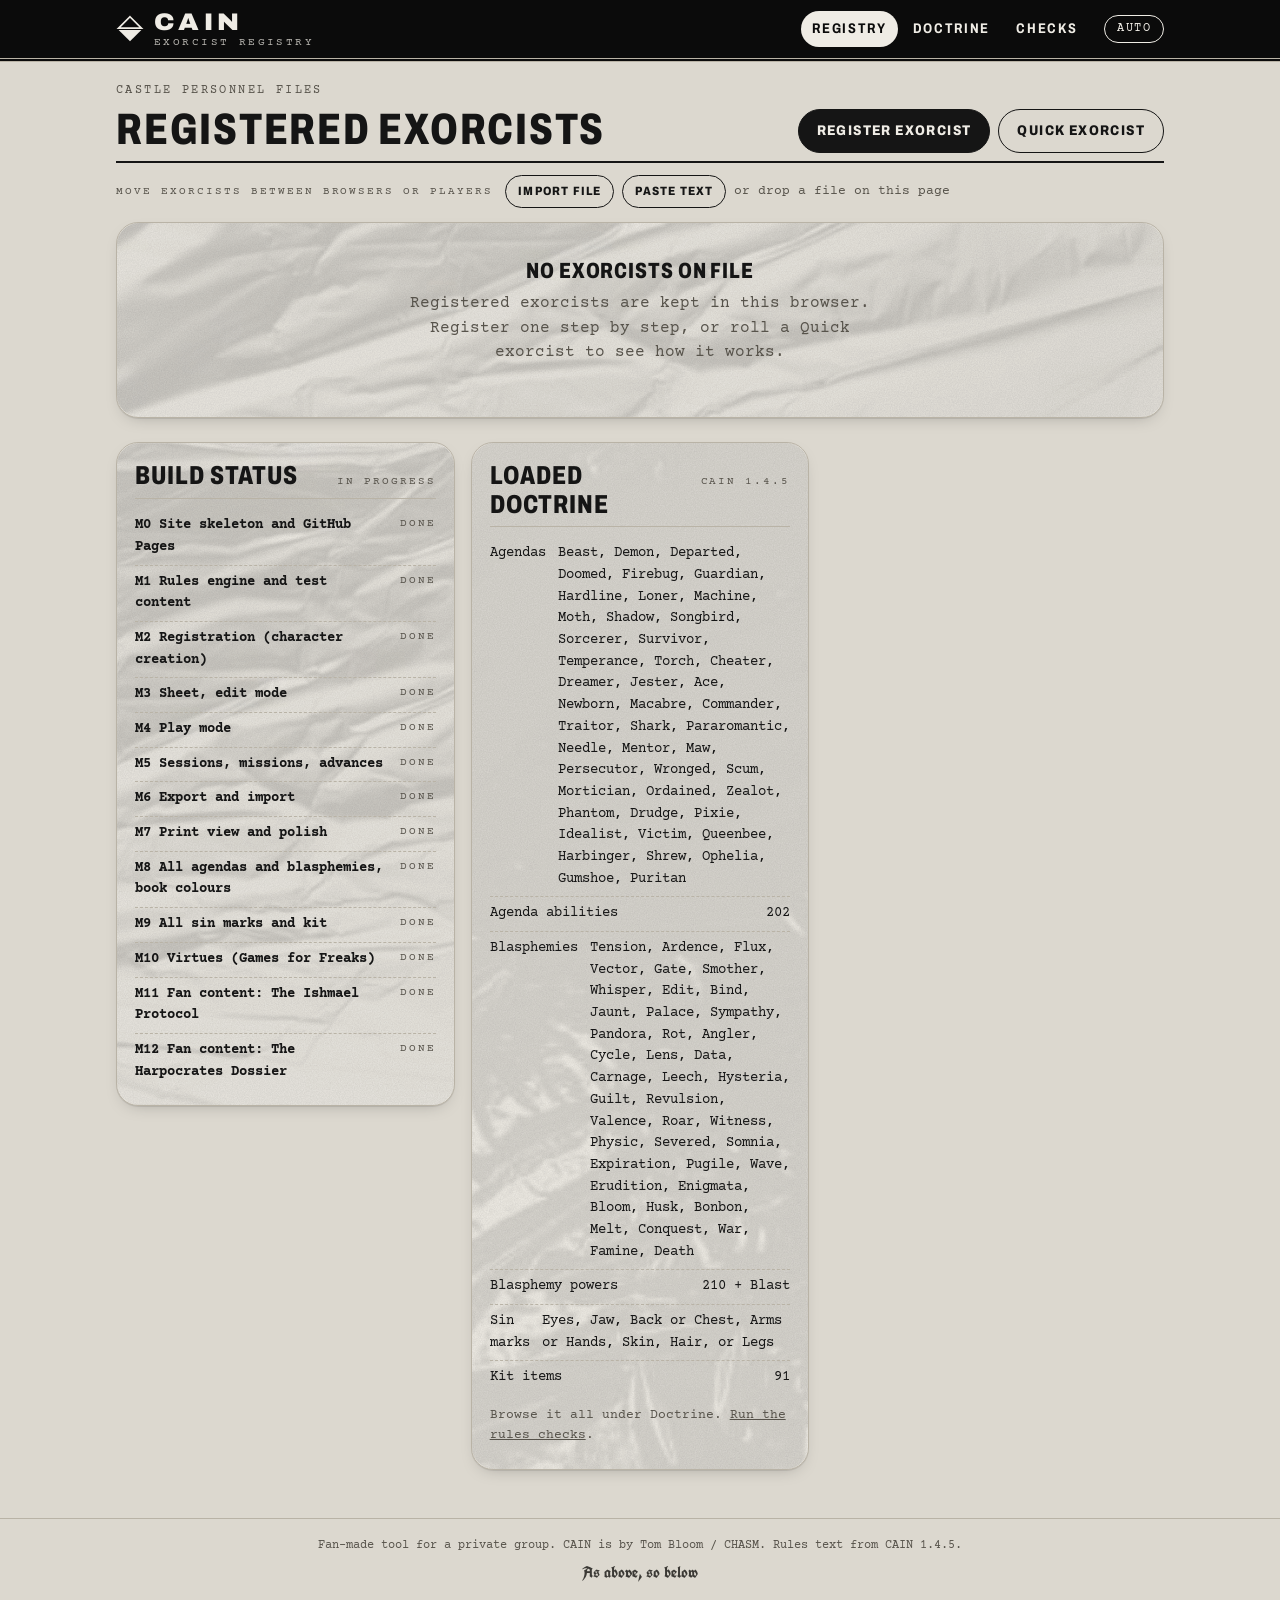
==== index.html @ 3bb1d7c5 "Fan content: The Harpocrates Dossier (SvelteSnorlax) Adds the Dossier's 21 agendas, 22 blasphemies (" ====
<!doctype html>
<html lang="en">
<head>
<meta charset="utf-8">
<meta name="viewport" content="width=device-width, initial-scale=1">
<meta name="robots" content="noindex, nofollow">
<meta name="description" content="Character builder and play sheet for the CAIN tabletop RPG.">
<title>CAIN Exorcist Registry</title>
<link rel="icon" href="data:image/svg+xml,%3Csvg xmlns='http://www.w3.org/2000/svg' viewBox='0 0 32 32'%3E%3Cpath d='M16 2 L29 15 H3 Z' fill='none' stroke='%23888' stroke-width='2'/%3E%3Cpath d='M3 17 H29 L16 30 Z' fill='%23888'/%3E%3C/svg%3E">
<link rel="preconnect" href="https://fonts.googleapis.com">
<link rel="preconnect" href="https://fonts.gstatic.com" crossorigin>
<link rel="stylesheet" href="https://fonts.googleapis.com/css2?family=Archivo:wdth,wght@62..125,400..900&family=Courier+Prime:ital,wght@0,400;0,700;1,400&family=UnifrakturCook:wght@700&family=Special+Elite&family=Grenze+Gotisch:wght@500..800&family=Permanent+Marker&display=swap">
<link rel="stylesheet" href="css/main.css">
</head>
<body>
<header class="masthead">
	<div class="masthead-inner">
		<a class="brand" href="#/">
			<svg class="brand-mark" viewBox="0 0 32 32" aria-hidden="true">
				<path d="M16 2 L29 15 H3 Z" fill="none" stroke="currentColor" stroke-width="2"/>
				<path d="M3 17 H29 L16 30 Z" fill="currentColor"/>
			</svg>
			<span class="brand-text">
				<span class="brand-name">CAIN</span>
				<span class="brand-sub">Exorcist Registry</span>
			</span>
		</a>
		<nav class="nav" aria-label="Main">
			<a href="#/" data-route="registry">Registry</a>
			<a href="#/doctrine" data-route="doctrine">Doctrine</a>
			<a href="tests/rules-test.html">Checks</a>
		</nav>
		<button class="theme-toggle" type="button" id="theme-toggle" aria-label="Switch theme">
			<span id="theme-label">Auto</span>
		</button>
	</div>
</header>

<main id="app" class="page" tabindex="-1"></main>

<footer class="footer">
	<p>Fan-made tool for a private group. CAIN is by Tom Bloom / CHASM. Rules text from CAIN 1.4.5.</p>
	<p class="motto">As above, so below</p>
</footer>

<script src="data/core.js"></script>
<script src="data/sources.js"></script>
<script src="data/agendas.js"></script>
<script src="data/blasphemies.js"></script>
<script src="data/sinmarks.js"></script>
<script src="data/kit.js"></script>
<script src="data/virtues.js"></script>
<script src="data/ishmael.js"></script>
<script src="data/harpocrates.js"></script>
<script src="data/prompts.js"></script>
<script src="js/rules.js"></script>
<script src="js/hunt.js"></script>
<script src="js/ui.js"></script>
<script src="js/art.js"></script>
<script src="js/store.js"></script>
<script src="js/transfer.js"></script>
<script src="js/sheet.js"></script>
<script src="js/custom.js"></script>
<script src="js/actions.js"></script>
<script src="js/registration.js"></script>
<script src="js/app.js"></script>
</body>
</html>
---- css/main.css ----
/* Colour tokens. Light is CAIN paperwork: off-white stock, black ink, a red stamp. */
:root {
	--bg: #dcd8cf;
	--paper: #efece5;
	--paper-2: #e5e1d8;
	--ink: #151515;
	--ink-soft: #3b3935;
	--muted: #57534b;
	--line: #b9b3a6;
	--line-strong: #151515;
	--stamp: #a3161b;
	--stamp-ink: #ffffff;
	--accent: #7a2d8c;
	--token-bg: rgba(122, 45, 140, 0.12);
	--token-ink: #5c1f6b;
	--bold-item: #151515;
	--shadow: 0 1px 0 rgba(0, 0, 0, 0.08), 0 6px 18px -10px rgba(0, 0, 0, 0.35);
	--radius: 22px;
	--radius-sm: 10px;
	--font-type: "Courier Prime", "Courier New", monospace;
	--font-head: "Archivo", "Arial Narrow", system-ui, sans-serif;
	--font-goth: "UnifrakturCook", "Old English Text MT", serif;
	color-scheme: light;
}

@media (prefers-color-scheme: dark) {
	:root:not([data-theme="light"]) {
		--bg: #0b0b0b;
		--paper: #161616;
		--paper-2: #1f1f1f;
		--ink: #e9e5db;
		--ink-soft: #c9c4b8;
		--muted: #8f8a80;
		--line: #333130;
		--line-strong: #e9e5db;
		--stamp: #f0464b;
		--stamp-ink: #0b0b0b;
		--accent: #d27be6;
		--token-bg: rgba(210, 123, 230, 0.14);
		--token-ink: #e7aef3;
		--bold-item: #ffffff;
		--shadow: 0 1px 0 rgba(255, 255, 255, 0.03), 0 8px 24px -12px rgba(0, 0, 0, 0.9);
		color-scheme: dark;
	}
}

:root[data-theme="dark"] {
	--bg: #0b0b0b;
	--paper: #161616;
	--paper-2: #1f1f1f;
	--ink: #e9e5db;
	--ink-soft: #c9c4b8;
	--muted: #8f8a80;
	--line: #333130;
	--line-strong: #e9e5db;
	--stamp: #f0464b;
	--stamp-ink: #0b0b0b;
	--accent: #d27be6;
	--token-bg: rgba(210, 123, 230, 0.14);
	--token-ink: #e7aef3;
	--bold-item: #ffffff;
	--shadow: 0 1px 0 rgba(255, 255, 255, 0.03), 0 8px 24px -12px rgba(0, 0, 0, 0.9);
	color-scheme: dark;
}

/* Base */
*, *::before, *::after { box-sizing: border-box; }

html { -webkit-text-size-adjust: 100%; }

body {
	margin: 0;
	background: var(--bg);
	color: var(--ink);
	font: 16px/1.55 var(--font-type);
	min-height: 100vh;
	display: flex;
	flex-direction: column;
	overflow-x: hidden;
}

a { color: inherit; }

button { font: inherit; color: inherit; }

:focus-visible { outline: 2px solid var(--accent); outline-offset: 2px; }

h1, h2, h3, h4 {
	font-family: var(--font-head);
	font-stretch: 75%;
	font-weight: 800;
	letter-spacing: 0.04em;
	line-height: 1.1;
	text-transform: uppercase;
	margin: 0;
}

p { margin: 0 0 0.6em; }

.page {
	width: 100%;
	max-width: 1080px;
	margin: 0 auto;
	padding: 20px 16px 48px;
	flex: 1;
	outline: none;
}

/* Masthead */
/* The masthead stays black in both themes, like the CAIN ID card header. */
.masthead {
	--mast-bg: #0b0b0b;
	--mast-ink: #efece5;
	background: var(--mast-bg);
	color: var(--mast-ink);
	border-bottom: 4px double var(--line);
}

.masthead-inner {
	max-width: 1080px;
	margin: 0 auto;
	padding: 10px 16px;
	display: flex;
	align-items: center;
	gap: 16px;
	flex-wrap: wrap;
}

.brand {
	display: flex;
	align-items: center;
	gap: 10px;
	text-decoration: none;
	margin-right: auto;
}

.brand-mark { width: 28px; height: 28px; flex: none; }

.brand-text { display: flex; flex-direction: column; line-height: 1; }

.brand-name {
	font-family: var(--font-head);
	font-stretch: 112%;
	font-weight: 900;
	font-size: 24px;
	letter-spacing: 0.18em;
}

.brand-sub {
	font-size: 11px;
	letter-spacing: 0.22em;
	text-transform: uppercase;
	opacity: 0.75;
	margin-top: 3px;
}

.nav { display: flex; gap: 4px; flex-wrap: wrap; }

.nav a {
	text-decoration: none;
	font-family: var(--font-head);
	font-stretch: 80%;
	font-weight: 700;
	letter-spacing: 0.12em;
	text-transform: uppercase;
	font-size: 14px;
	padding: 6px 10px;
	border: 1px solid transparent;
	border-radius: 999px;
}

.nav a:hover { border-color: currentColor; }

.nav a[aria-current="page"] { background: var(--mast-ink); color: var(--mast-bg); }

.theme-toggle {
	background: none;
	border: 1px solid currentColor;
	border-radius: 999px;
	padding: 4px 12px;
	font-size: 12px;
	letter-spacing: 0.12em;
	text-transform: uppercase;
	cursor: pointer;
	color: var(--mast-ink);
}

/* Section headers */
.page-head {
	display: flex;
	align-items: flex-end;
	justify-content: space-between;
	gap: 12px;
	flex-wrap: wrap;
	border-bottom: 2px solid var(--line-strong);
	padding-bottom: 8px;
	margin-bottom: 18px;
}

.page-head h1 { font-size: clamp(28px, 6vw, 44px); }

.page-head .kicker {
	font-size: 12px;
	letter-spacing: 0.2em;
	text-transform: uppercase;
	color: var(--muted);
	margin-bottom: 4px;
}

/* Cards: rounded paper slips like the official sheet */
.card {
	background: var(--paper);
	border: 1px solid var(--line);
	border-radius: var(--radius);
	box-shadow: var(--shadow);
	padding: 18px 18px 16px;
	min-width: 0;
}

.card + .card { margin-top: 16px; }

.grid {
	display: grid;
	gap: 16px;
	grid-template-columns: repeat(auto-fill, minmax(min(100%, 320px), 1fr));
	align-items: start;
}

.grid .card + .card { margin-top: 0; }

.card-head {
	display: flex;
	align-items: baseline;
	justify-content: space-between;
	gap: 10px;
	border-bottom: 1px solid var(--line);
	padding-bottom: 8px;
	margin-bottom: 10px;
}

.card-head h2 { font-size: 26px; }

.card-head .label {
	font-size: 11px;
	letter-spacing: 0.18em;
	text-transform: uppercase;
	color: var(--muted);
	white-space: nowrap;
}

.goth {
	font-family: var(--font-goth);
	font-weight: 700;
	text-transform: none;
	letter-spacing: 0.02em;
}

.label {
	font-size: 11px;
	letter-spacing: 0.18em;
	text-transform: uppercase;
	color: var(--muted);
}

/* Agenda items */
.items { list-style: none; padding: 0; margin: 0 0 12px; }

.items li { padding-left: 18px; position: relative; }

.items li::before { content: "\25B6"; position: absolute; left: 0; font-size: 10px; top: 5px; }

.items li.bold { font-weight: 700; color: var(--bold-item); }

/* Ability / power entries */
.entries { list-style: none; padding: 0; margin: 0; }

.entry { padding: 10px 0; border-top: 1px dashed var(--line); }

.entry:first-child { border-top: 0; padding-top: 2px; }

.entry-name {
	font-family: var(--font-head);
	font-stretch: 85%;
	font-weight: 800;
	letter-spacing: 0.06em;
	text-transform: uppercase;
	font-size: 15px;
	margin-bottom: 3px;
	display: flex;
	flex-wrap: wrap;
	align-items: center;
	gap: 6px;
}

.entry-text { font-size: 14px; color: var(--ink-soft); }

.entry-text p { margin: 0 0 0.45em; }

.entry-text ul { margin: 0 0 0.45em; padding-left: 18px; }

.passive {
	background: var(--paper-2);
	border-radius: var(--radius-sm);
	padding: 10px 12px;
	margin-bottom: 12px;
}

/* Tags and chips */
.tags { display: flex; flex-wrap: wrap; gap: 4px; margin-bottom: 4px; }

.tag {
	font-size: 11px;
	letter-spacing: 0.08em;
	text-transform: uppercase;
	border: 1px solid var(--line);
	border-radius: 999px;
	padding: 1px 8px;
	color: var(--ink-soft);
	white-space: nowrap;
}

.tag.burst { border-color: var(--accent); color: var(--accent); }

.tag.stamp { background: var(--stamp); border-color: var(--stamp); color: var(--stamp-ink); }

.cat-token {
	background: var(--token-bg);
	color: var(--token-ink);
	border-radius: 4px;
	padding: 0 3px;
	font-weight: 700;
	cursor: help;
}

/* Tabs and CAT picker */
.toolbar {
	display: flex;
	flex-wrap: wrap;
	gap: 12px 20px;
	align-items: center;
	margin-bottom: 18px;
}

.tabs { display: flex; flex-wrap: wrap; gap: 6px; }

.tab, .chip {
	background: var(--paper);
	border: 1px solid var(--line);
	border-radius: 999px;
	padding: 6px 12px;
	cursor: pointer;
	font-family: var(--font-head);
	font-stretch: 85%;
	font-weight: 700;
	letter-spacing: 0.08em;
	text-transform: uppercase;
	font-size: 13px;
}

.tab[aria-selected="true"], .chip[aria-pressed="true"] {
	background: var(--ink);
	border-color: var(--ink);
	color: var(--paper);
}

.cat-picker { display: flex; align-items: center; gap: 6px; flex-wrap: wrap; }

.cat-picker .chip { min-width: 36px; padding: 6px 8px; }

/* Registry */
.empty {
	text-align: center;
	padding: 36px 18px;
}

.empty h2 { font-size: 22px; margin-bottom: 8px; }

.empty p { color: var(--muted); max-width: 46ch; margin: 0 auto 16px; }

.btn {
	display: inline-flex;
	align-items: center;
	gap: 8px;
	background: var(--ink);
	color: var(--paper);
	border: 1px solid var(--ink);
	border-radius: 999px;
	padding: 10px 18px;
	font-family: var(--font-head);
	font-stretch: 85%;
	font-weight: 800;
	letter-spacing: 0.1em;
	text-transform: uppercase;
	font-size: 14px;
	text-decoration: none;
	cursor: pointer;
}

.btn[disabled] { opacity: 0.45; cursor: not-allowed; }

.btn.ghost { background: transparent; color: var(--ink); }

.status-list { list-style: none; padding: 0; margin: 0; }

.status-list li {
	display: flex;
	justify-content: space-between;
	gap: 12px;
	padding: 6px 0;
	border-top: 1px dashed var(--line);
	font-size: 14px;
}

.status-list li:first-child { border-top: 0; }

.status-list .done { color: var(--ink); font-weight: 700; }

.status-list .todo { color: var(--muted); }

/* CAT table */
.table-wrap { overflow-x: auto; border-radius: var(--radius-sm); border: 1px solid var(--line); }

.cat-table { border-collapse: collapse; width: 100%; min-width: 720px; font-size: 13px; }

.cat-table th, .cat-table td {
	border: 1px solid var(--line);
	padding: 8px 6px;
	text-align: center;
	vertical-align: middle;
}

.cat-table thead th { font-family: var(--font-head); font-stretch: 80%; letter-spacing: 0.06em; text-transform: uppercase; }

.cat-table tbody th {
	background: var(--paper-2);
	font-family: var(--font-head);
	font-stretch: 80%;
	text-transform: uppercase;
	letter-spacing: 0.08em;
	text-align: left;
}

.cat-table .current { background: var(--token-bg); color: var(--token-ink); font-weight: 700; }

.cat-num { display: block; font-size: 20px; font-weight: 900; }

/* Glossary */
.glossary { margin: 0; }

.glossary dt {
	font-family: var(--font-head);
	font-stretch: 85%;
	font-weight: 800;
	text-transform: uppercase;
	letter-spacing: 0.06em;
	margin-top: 12px;
}

.glossary dd { margin: 2px 0 0; color: var(--ink-soft); font-size: 14px; }

.note { font-size: 13px; color: var(--muted); }

/* Shared controls */
.visually-hidden {
	position: absolute !important;
	width: 1px; height: 1px;
	overflow: hidden;
	clip: rect(0 0 0 0);
	white-space: nowrap;
}

.head-actions { display: flex; flex-wrap: wrap; gap: 8px; align-items: center; }

.btn.ghost:hover { background: var(--paper); }

.btn.danger.confirming, .btn.ghost.confirming { background: var(--stamp); border-color: var(--stamp); color: var(--stamp-ink); }

label.btn { user-select: none; }

.mini-btn {
	background: transparent;
	border: 1px solid var(--line);
	border-radius: 999px;
	padding: 2px 10px;
	font-family: var(--font-type);
	font-size: 12px;
	cursor: pointer;
	color: var(--ink-soft);
	text-decoration: none;
	white-space: nowrap;
}

.mini-btn:hover { border-color: var(--ink); color: var(--ink); }

.link-btn {
	background: none;
	border: 0;
	padding: 0;
	font: inherit;
	color: inherit;
	text-decoration: underline;
	cursor: pointer;
	text-align: left;
}

.chips { display: inline-flex; flex-wrap: wrap; gap: 6px; }

.lede { font-size: 15px; color: var(--ink-soft); max-width: 70ch; margin-bottom: 14px; }

.plain-list { margin: 0; padding-left: 18px; font-size: 14px; }

.plain-list li { margin: 2px 0; }

.card.warn { border-color: var(--stamp); border-width: 2px; margin-bottom: 16px; }

.card.warn .label { color: var(--stamp); margin-bottom: 4px; }

/* Glossary terms and popover */
.term {
	background: none;
	border: 0;
	padding: 0;
	font: inherit;
	color: inherit;
	text-decoration: underline dotted;
	text-underline-offset: 3px;
	cursor: help;
}

.popover {
	position: absolute;
	z-index: 50;
	background: var(--ink);
	color: var(--paper);
	border-radius: var(--radius-sm);
	padding: 10px 12px;
	font-size: 13px;
	line-height: 1.45;
	box-shadow: 0 10px 30px -10px rgba(0, 0, 0, 0.6);
}

.popover p { margin: 0; }

.popover-title {
	font-family: var(--font-head);
	font-stretch: 85%;
	font-weight: 800;
	letter-spacing: 0.08em;
	text-transform: uppercase;
	margin-bottom: 4px;
}

/* Forms */
.form-grid {
	display: grid;
	gap: 12px 14px;
	grid-template-columns: repeat(auto-fill, minmax(min(100%, 150px), 1fr));
}

.field { display: flex; flex-direction: column; gap: 4px; min-width: 0; }

.field.wide { grid-column: 1 / -1; }

.field-label {
	font-size: 11px;
	letter-spacing: 0.14em;
	text-transform: uppercase;
	color: var(--muted);
	display: flex;
	flex-wrap: wrap;
	align-items: center;
	gap: 8px;
}

.input {
	width: 100%;
	background: var(--paper-2);
	border: 0;
	border-bottom: 1.5px solid var(--ink-soft);
	border-radius: 6px 6px 0 0;
	padding: 7px 9px;
	font: 15px/1.45 var(--font-type);
	color: var(--ink);
	resize: vertical;
}

.input:focus { outline: none; border-bottom-color: var(--accent); background: var(--token-bg); }

.field-value { font-size: 15px; border-bottom: 1px solid var(--line); padding: 2px 0 4px; min-height: 1.6em; overflow-wrap: anywhere; white-space: pre-wrap; }

.field-value.empty { color: var(--muted); }

/* Registry roster */
.roster { list-style: none; margin: 0; padding: 0; display: grid; gap: 10px; }

.roster-card {
	display: grid;
	grid-template-columns: auto 1fr auto;
	align-items: center;
	gap: 14px;
	background: var(--paper);
	border: 1px solid var(--line);
	border-radius: var(--radius);
	box-shadow: var(--shadow);
	padding: 12px 18px;
	text-decoration: none;
}

.roster-card:hover { border-color: var(--ink); }

.roster-cat, .cat-badge {
	display: inline-flex;
	flex-direction: column;
	align-items: center;
	justify-content: center;
	width: 52px;
	height: 52px;
	border: 2px solid var(--ink);
	border-radius: 50%;
	font-family: var(--font-head);
	font-weight: 900;
	font-size: 22px;
	line-height: 1;
}

.roster-cat .label, .cat-badge .label { font-size: 9px; letter-spacing: 0.12em; }

.roster-body { display: flex; flex-direction: column; min-width: 0; }

.roster-name {
	font-family: var(--font-head);
	font-stretch: 80%;
	font-weight: 800;
	font-size: 22px;
	letter-spacing: 0.04em;
	text-transform: uppercase;
	line-height: 1.1;
}

.roster-meta { font-size: 13px; color: var(--muted); overflow-wrap: anywhere; }

.roster-stats { display: flex; flex-direction: column; align-items: flex-end; font-size: 12px; color: var(--ink-soft); white-space: nowrap; }

.draft-note { display: flex; flex-wrap: wrap; align-items: center; justify-content: space-between; gap: 10px; margin-bottom: 12px; padding: 12px 18px; }

/* Export and import on the registry */
.transfer-bar {
	display: flex;
	flex-wrap: wrap;
	align-items: center;
	gap: 8px;
	margin: -6px 0 14px;
}

.transfer-bar > .label { margin-right: 4px; }

.drop-hint { margin: 0; }

.transfer-message {
	background: var(--ink);
	color: var(--paper);
	border-radius: var(--radius-sm);
	padding: 10px 14px;
	font-size: 14px;
	margin-bottom: 12px;
}

.card.conflict { border: 2px solid var(--accent); margin-bottom: 12px; padding: 12px 18px; }

.card.conflict p { margin: 0; }

.paste-box { font-size: 12px; min-height: 120px; }

.registry-page { border-radius: var(--radius); transition: box-shadow 0.15s; }

.registry-page.dropping { box-shadow: 0 0 0 3px var(--accent); background: var(--token-bg); }

@media (max-width: 560px) {
	.roster-card { grid-template-columns: auto 1fr; }
	.roster-stats { grid-column: 1 / -1; flex-direction: row; gap: 12px; align-items: center; }
}

/* Registration (character creation) */
.stepbar {
	display: grid;
	grid-template-columns: repeat(7, minmax(0, 1fr));
	gap: 6px;
	margin-bottom: 18px;
}

.step-btn-bar {
	display: flex;
	align-items: center;
	gap: 8px;
	background: var(--paper);
	border: 1px solid var(--line);
	border-radius: 999px;
	padding: 6px 10px 6px 6px;
	cursor: pointer;
	min-width: 0;
	font-family: var(--font-head);
	font-stretch: 85%;
	font-weight: 700;
	letter-spacing: 0.06em;
	text-transform: uppercase;
	font-size: 13px;
}

.step-num {
	flex: none;
	display: inline-flex;
	align-items: center;
	justify-content: center;
	width: 24px;
	height: 24px;
	border-radius: 50%;
	border: 1.5px solid var(--ink-soft);
	font-size: 12px;
}

.step-name { overflow: hidden; text-overflow: ellipsis; white-space: nowrap; }

.step-btn-bar.complete .step-num { background: var(--ink); color: var(--paper); border-color: var(--ink); }

.step-btn-bar.problem .step-num { border-color: var(--stamp); color: var(--stamp); }

.step-btn-bar[aria-current="step"] { border-color: var(--ink); box-shadow: inset 0 0 0 1px var(--ink); }

@media (max-width: 720px) {
	.step-name { display: none; }
	.step-btn-bar { justify-content: center; padding: 6px; }
	.step-btn-bar[aria-current="step"] .step-name { display: inline; }
	.stepbar { grid-template-columns: repeat(7, auto); justify-content: start; }
}

.reg-body > .card + .card { margin-top: 16px; }

.reg-foot {
	display: flex;
	align-items: center;
	justify-content: space-between;
	gap: 12px;
	margin-top: 22px;
	padding-top: 14px;
	border-top: 2px solid var(--line-strong);
	position: sticky;
	bottom: 0;
	background: var(--bg);
	padding-bottom: 12px;
	z-index: 5;
}

.step-status { margin: 0; flex: 1; text-align: center; font-size: 13px; color: var(--stamp); }

.skill-brief { display: none; }

@media (max-width: 560px) {
	.reg-foot { flex-wrap: wrap; }
	.step-status { order: -1; flex-basis: 100%; }
	.step-status:empty { display: none; }
	.skill-long { display: none; }
	.skill-brief { display: block; }
}

.counters { display: flex; flex-wrap: wrap; gap: 8px; align-items: center; margin-bottom: 8px; }

.counter {
	border: 1.5px solid var(--ink-soft);
	border-radius: 999px;
	padding: 3px 12px;
	font-size: 13px;
	font-weight: 700;
}

.counter.done { background: var(--ink); color: var(--paper); border-color: var(--ink); }

.skill-picks { list-style: none; padding: 0; margin: 0; }

.skill-pick {
	display: flex;
	align-items: center;
	justify-content: space-between;
	gap: 14px;
	padding: 10px 0;
	border-top: 1px dashed var(--line);
}

.skill-pick-text { min-width: 0; }

.skill-pick .note { font-size: 13px; margin: 0; }

.segs { display: inline-flex; flex: none; border: 1.5px solid var(--ink); border-radius: 999px; overflow: hidden; }

.seg {
	width: 42px;
	height: 38px;
	background: var(--paper);
	border: 0;
	border-left: 1px solid var(--line);
	font-family: var(--font-head);
	font-weight: 900;
	font-size: 17px;
	cursor: pointer;
}

.seg:first-child { border-left: 0; }

.seg[aria-pressed="true"] { background: var(--ink); color: var(--paper); }

.seg:disabled { color: var(--line); cursor: not-allowed; }

.pick-card.selected { border: 2px solid var(--ink); }

.pick-card.locked { border-style: dashed; }

.pick-card.locked .options { opacity: 0.55; }

.options { list-style: none; margin: 4px 0 0; padding: 0; display: grid; gap: 6px; }

.option {
	display: flex;
	gap: 10px;
	width: 100%;
	text-align: left;
	background: transparent;
	border: 1px solid var(--line);
	border-radius: var(--radius-sm);
	padding: 10px 12px;
	cursor: pointer;
	font: inherit;
	color: inherit;
}

.option:hover:not(:disabled) { border-color: var(--ink); }

.option:disabled { opacity: 0.45; cursor: not-allowed; }

.option[aria-pressed="true"] { border: 2px solid var(--ink); background: var(--paper-2); padding: 9px 11px; }

.option-mark {
	flex: none;
	width: 18px;
	height: 18px;
	margin-top: 2px;
	border: 1.5px solid var(--ink-soft);
	border-radius: 50%;
}

.option.multi .option-mark { border-radius: 4px; }

.option[aria-pressed="true"] .option-mark { background: var(--ink); border-color: var(--ink); box-shadow: inset 0 0 0 3px var(--paper-2); }

.option-body { display: block; min-width: 0; }

.option-body .entry-name { display: flex; }

.option-body .tags { display: flex; margin: 2px 0 4px; }

/* Pips: bubbles, boxes, stars and blots for trackers */
.pips { display: inline-flex; flex-wrap: wrap; gap: 5px; align-items: center; }

.pip {
	position: relative;
	display: inline-block;
	width: 18px;
	height: 18px;
	border: 1.5px solid var(--ink-soft);
	flex: none;
}

.pip.circle { border-radius: 50%; }

.pip.box { border-radius: 3px; width: 20px; height: 24px; }

.pip.star { border: 0; width: 20px; height: 20px; background: var(--line); clip-path: polygon(50% 0, 61% 35%, 98% 35%, 68% 57%, 79% 91%, 50% 70%, 21% 91%, 32% 57%, 2% 35%, 39% 35%); }

.pip.blot { border-radius: 50% 45% 55% 40%; border-width: 2px; }

.pip.filled { background: var(--ink); border-color: var(--ink); }

.pip.star.filled { background: var(--stamp); }

.pip.extra { border-style: dashed; }

.pip.crossed { opacity: 0.55; }

.pip.crossed::after {
	content: "";
	position: absolute;
	left: -3px;
	right: -3px;
	top: 50%;
	border-top: 2px solid var(--stamp);
	transform: rotate(-45deg);
}

/* Sheet */
.sheet-hint { margin-bottom: 14px; }

.save-status { font-size: 12px; color: var(--muted); min-width: 4em; }

.sheet-cols {
	display: grid;
	grid-template-columns: repeat(2, minmax(0, 1fr));
	gap: 16px;
	margin-bottom: 16px;
	align-items: start;
}

.sheet-col { display: grid; gap: 16px; min-width: 0; }

.sheet-col .card + .card { margin-top: 0; }

@media (max-width: 820px) {
	.sheet-cols { grid-template-columns: minmax(0, 1fr); }
}

.sheet-id { padding: 0; overflow: hidden; }

.id-head {
	display: flex;
	align-items: center;
	justify-content: space-between;
	gap: 10px;
	padding: 14px 18px 10px;
	border-bottom: 3px solid var(--ink);
}

.id-title {
	font-family: var(--font-head);
	font-stretch: 100%;
	font-weight: 900;
	font-size: 22px;
	letter-spacing: 0.04em;
	text-transform: uppercase;
}

.id-body {
	display: grid;
	grid-template-columns: repeat(2, minmax(0, 1fr));
	gap: 10px 14px;
	padding: 14px 18px;
}

.id-body .looks {
	grid-column: 1 / -1;
	display: grid;
	grid-template-columns: repeat(5, minmax(0, 1fr));
	gap: 8px;
}

@media (max-width: 480px) {
	.id-body .looks { grid-template-columns: repeat(3, minmax(0, 1fr)); }
}

.id-foot {
	display: flex;
	justify-content: space-between;
	padding: 8px 18px;
	background: var(--paper-2);
	font-size: 11px;
	letter-spacing: 0.16em;
	text-transform: uppercase;
	color: var(--muted);
}

.skill-list { list-style: none; margin: 0 0 8px; padding: 0; }

.skill-row {
	display: grid;
	grid-template-columns: minmax(0, 1fr) auto 3.2em;
	grid-template-areas: "name pips dice" "short pips dice";
	align-items: center;
	column-gap: 12px;
	padding: 6px 0;
	border-top: 1px solid var(--line);
}

.skill-row:first-child { border-top: 0; }

.skill-name {
	grid-area: name;
	font-family: var(--font-head);
	font-stretch: 90%;
	font-weight: 800;
	letter-spacing: 0.08em;
	text-transform: uppercase;
	font-size: 15px;
}

.skill-short { grid-area: short; font-size: 12px; color: var(--muted); }

.skill-row .pips { grid-area: pips; }

.skill-dice { grid-area: dice; text-align: right; font-weight: 700; }

.subrow {
	display: flex;
	flex-wrap: wrap;
	align-items: center;
	justify-content: space-between;
	gap: 8px 14px;
	padding: 8px 0;
}

.subhead {
	font-family: var(--font-head);
	font-stretch: 85%;
	font-weight: 800;
	letter-spacing: 0.08em;
	text-transform: uppercase;
	font-size: 14px;
	margin-top: 10px;
}

.hook-list { list-style: none; padding: 0; margin: 4px 0; }

.hook-list li { display: flex; justify-content: space-between; gap: 10px; padding: 3px 0; }

.stepper-row { display: flex; flex-wrap: wrap; gap: 10px 22px; padding: 6px 0; }

.stepper { display: flex; flex-direction: column; gap: 4px; }

.stepper-controls { display: inline-flex; align-items: center; gap: 6px; }

.step-btn {
	width: 32px;
	height: 32px;
	border-radius: 50%;
	border: 1.5px solid var(--ink);
	background: var(--paper);
	font-weight: 900;
	font-size: 17px;
	line-height: 1;
	cursor: pointer;
}

.step-btn:disabled { opacity: 0.3; cursor: not-allowed; }

.stepper-value { min-width: 2.2em; text-align: center; font-weight: 700; font-size: 18px; }

.cat-tiers {
	list-style: none;
	margin: 0 0 10px;
	padding: 0;
	display: grid;
	grid-template-columns: repeat(5, minmax(0, 1fr));
	gap: 6px;
	text-align: center;
}

.cat-tier { display: flex; flex-direction: column; align-items: center; gap: 2px; }

.cat-tri {
	display: flex;
	align-items: flex-end;
	justify-content: center;
	width: 46px;
	height: 40px;
	padding-bottom: 5px;
	background: var(--line);
	clip-path: polygon(50% 0, 100% 100%, 0 100%);
	font-family: var(--font-head);
	font-weight: 900;
	font-size: 13px;
	color: var(--ink);
}

.cat-tier.passed .cat-tri { background: var(--ink-soft); color: var(--paper); }

.cat-tier.current .cat-tri { background: var(--stamp); color: var(--stamp-ink); }

.cat-tier .label { font-size: 9px; letter-spacing: 0.08em; }

.stat-row { display: flex; flex-wrap: wrap; gap: 14px 28px; align-items: center; margin: 8px 0; }

.stat { display: flex; flex-direction: column; align-items: flex-start; gap: 4px; }

.stat-num { font-size: 40px; line-height: 1; }

.kit-list { list-style: none; margin: 6px 0 12px; padding: 0; font-size: 14px; }

.kit-list li { display: flex; justify-content: space-between; gap: 10px; padding: 5px 0; border-top: 1px dashed var(--line); }

.kit-list li:first-child { border-top: 0; }

.blas-block + .blas-block { margin-top: 18px; padding-top: 14px; border-top: 2px solid var(--line); }

.blas-name { font-size: 22px; margin-bottom: 10px; }

.blast { margin-top: 14px; margin-bottom: 0; }

.goth-name { font-family: var(--font-goth); text-transform: none; font-size: 20px; letter-spacing: 0.02em; }

.sheet-background .field + .field { margin-top: 10px; }

/* Character screen shared controls */
.btn.small { padding: 6px 12px; font-size: 12px; }

.btn-row { display: flex; flex-wrap: wrap; gap: 8px; margin: 8px 0 4px; }

.chip:disabled { opacity: 0.4; cursor: not-allowed; }

.chip { font-size: 12px; padding: 5px 10px; }

.flash {
	background: var(--ink);
	color: var(--paper);
	border-radius: var(--radius-sm);
	padding: 10px 14px;
	margin-bottom: 14px;
	font-size: 14px;
}

.flash ul { margin: 0; padding-left: 18px; }

.card.alert { border: 2px solid var(--stamp); margin-bottom: 16px; }

.card.alert.soft { border-color: var(--accent); }

.alert-title {
	font-family: var(--font-head);
	font-stretch: 90%;
	font-weight: 900;
	letter-spacing: 0.08em;
	text-transform: uppercase;
	font-size: 20px;
	color: var(--stamp);
	margin-bottom: 6px;
}

.card.alert.soft .alert-title { color: var(--accent); }

.brink {
	background: var(--stamp);
	color: var(--stamp-ink);
	border-radius: var(--radius-sm);
	padding: 6px 10px;
	font-weight: 700;
	font-size: 13px;
}

.play-grid {
	display: grid;
	grid-template-columns: repeat(2, minmax(0, 1fr));
	gap: 16px;
	align-items: start;
}

.play-col { display: grid; gap: 16px; min-width: 0; }

.play-col .card + .card { margin-top: 0; }

/* On one column, play cards go in table order: the roller right after the vitals. */
@media (max-width: 820px) {
	.play-grid { grid-template-columns: minmax(0, 1fr); }
	.play-grid .play-col { display: contents; }
	.play-stress { order: 1; }
	.play-psyche { order: 2; }
	.play-roller { order: 3; }
	.play-hooks { order: 4; }
	.play-kit { order: 5; }
	.play-rest { order: 6; }
	.play-afflictions { order: 7; }
	.play-log { order: 8; }
}

.chip { white-space: nowrap; }

.big-pips { margin: 4px 0 8px; }

.big-pips .pip.box { width: 30px; height: 38px; border-width: 2px; }

.big-pips .pip.circle { width: 24px; height: 24px; }

.skill-chips { display: flex; flex-wrap: wrap; gap: 5px; margin-bottom: 4px; }

.counter-chip {
	display: inline-flex;
	align-items: center;
	gap: 4px;
	border: 1px solid var(--line);
	border-radius: 999px;
	padding: 2px 4px 2px 10px;
	font-size: 12px;
	font-weight: 700;
}

.counter-chip .chip { padding: 2px 9px; }

.roll-result {
	border: 2px solid var(--line);
	border-radius: var(--radius-sm);
	padding: 12px;
	margin-top: 10px;
}

.roll-result.ok { border-color: var(--ink); }

.roll-result.bad { border-color: var(--stamp); }

.dice-row { display: flex; flex-wrap: wrap; gap: 6px; margin-bottom: 8px; }

.die {
	display: inline-flex;
	align-items: center;
	justify-content: center;
	width: 38px;
	height: 38px;
	border: 2px solid var(--ink-soft);
	border-radius: 8px;
	font-family: var(--font-head);
	font-weight: 900;
	font-size: 20px;
	flex: none;
}

.die.hit { background: var(--ink); color: var(--paper); border-color: var(--ink); }

.die.dropped { opacity: 0.35; text-decoration: line-through; }

.risk-die { border-color: var(--stamp); color: var(--stamp); border-radius: 50%; }

.verdict {
	font-family: var(--font-head);
	font-stretch: 85%;
	font-weight: 900;
	text-transform: uppercase;
	letter-spacing: 0.06em;
	font-size: 24px;
}

.roll-result.bad .verdict { color: var(--stamp); }

.risk { display: flex; gap: 10px; align-items: center; margin-top: 8px; font-size: 14px; }

.roll-history { margin: 10px 0 0; padding-left: 18px; font-size: 12px; color: var(--muted); }

.hook-list.play li { display: grid; grid-template-columns: minmax(0, 1fr) auto; gap: 6px 10px; align-items: center; padding: 6px 0; border-top: 1px dashed var(--line); }

.hook-list.play li:first-child { border-top: 0; }

.hook-list.play .chips { grid-column: 1 / -1; }

.hook-name { font-weight: 700; overflow-wrap: anywhere; }

.add-row { display: flex; gap: 8px; align-items: stretch; margin-top: 8px; }

.add-row .input { flex: 1; min-width: 0; }

.rest-dice { list-style: none; padding: 0; margin: 8px 0 0; display: grid; gap: 8px; }

.rest-dice li { display: flex; align-items: center; gap: 10px; flex-wrap: wrap; }

.rest-dice li.used { opacity: 0.5; }

.log-list { list-style: none; margin: 0; padding: 0; font-size: 13px; }

.log-list li { display: flex; gap: 10px; padding: 4px 0; border-top: 1px dashed var(--line); }

.log-list li:first-child { border-top: 0; }

.log-time { color: var(--muted); flex: none; }

/* Die entry, manual adjustments, build editor */
.stepper.small .step-btn { width: 28px; height: 28px; font-size: 15px; }

.stepper.small .stepper-value { min-width: 1.8em; font-size: 16px; }

.subrow > .stepper { flex-direction: row; align-items: center; gap: 10px; }

.manual {
	margin-top: 12px;
	padding-top: 10px;
	border-top: 1px dashed var(--line);
}

.manual > .label { margin-bottom: 4px; }

.inline-ask {
	border: 2px solid var(--accent);
	border-radius: var(--radius-sm);
	padding: 10px 12px;
	margin: 8px 0;
	font-size: 14px;
}

.inline-ask p { margin-bottom: 4px; }

.pool-toggles { margin: 8px 0 4px; }

.pool-instruction {
	background: var(--paper-2);
	border-radius: var(--radius-sm);
	padding: 10px 12px;
	margin: 8px 0;
	font-weight: 700;
}

.select { width: auto; max-width: 100%; padding: 6px 8px; cursor: pointer; }

/* Dropdowns need solid colours: the browser draws the open list from them, and the
   see-through focus tint made it light text on a near-white list in dark mode. */
.select, .select:focus { background-color: var(--paper-2); color: var(--ink); }

.select option, .select optgroup { background-color: var(--paper); color: var(--ink); }

.select optgroup { font-style: normal; font-weight: 700; }

.select-field { display: inline-flex; flex-direction: column; gap: 4px; min-width: 0; max-width: 100%; }

.add-row .select { flex: 1; min-width: 0; }

.row-tools { display: inline-flex; flex-wrap: wrap; align-items: center; gap: 8px; justify-content: flex-end; }

.kit-list li .row-tools { flex: none; }

.use-row { flex-wrap: wrap; }

.edit-tools {
	margin-top: 12px;
	padding-top: 10px;
	border-top: 1px dashed var(--line);
	display: grid;
	gap: 8px;
}

.mark-ability {
	display: grid;
	gap: 4px;
	padding: 6px 0;
	border-top: 1px dotted var(--line);
}

.entry-name .mini-btn, .blas-name .mini-btn, .items .mini-btn { margin-left: auto; font-family: var(--font-type); font-weight: 400; letter-spacing: 0; text-transform: none; }

.blas-name { display: flex; flex-wrap: wrap; align-items: baseline; gap: 6px; }

.items li .mini-btn { margin-left: 8px; }

/* Action bar and panels above the sheet */
.action-bar {
	display: flex;
	flex-wrap: wrap;
	gap: 6px;
	margin: -4px 0 16px;
	padding: 8px;
	background: var(--paper);
	border: 1px solid var(--line);
	border-radius: 18px;
	position: sticky;
	top: 0;
	z-index: 20;
	box-shadow: var(--shadow);
}

.action-btn {
	display: inline-flex;
	align-items: center;
	gap: 6px;
	background: transparent;
	border: 1px solid var(--line);
	border-radius: 999px;
	padding: 6px 12px;
	cursor: pointer;
	font-family: var(--font-head);
	font-stretch: 85%;
	font-weight: 800;
	letter-spacing: 0.06em;
	text-transform: uppercase;
	font-size: 13px;
	white-space: nowrap;
}

.action-btn:hover { border-color: var(--ink); }

.action-btn[aria-pressed="true"] { background: var(--ink); color: var(--paper); border-color: var(--ink); }

.badge {
	display: inline-flex;
	align-items: center;
	justify-content: center;
	min-width: 18px;
	height: 18px;
	padding: 0 5px;
	border-radius: 999px;
	background: var(--stamp);
	color: var(--stamp-ink);
	font-size: 11px;
}

.action-panel { border: 2px solid var(--ink); margin-bottom: 16px; }

@media (max-width: 560px) {
	.action-bar { flex-wrap: nowrap; overflow-x: auto; border-radius: 14px; }
}

/* The sheet, laid out like the PDF */
.sheet-page { margin-bottom: 28px; }

.page-tag {
	display: flex;
	justify-content: space-between;
	font-size: 11px;
	letter-spacing: 0.2em;
	text-transform: uppercase;
	color: var(--muted);
	border-bottom: 1px solid var(--line);
	padding-bottom: 4px;
	margin-bottom: 12px;
}

.sheet-page > .card + .card { margin-top: 16px; }

.sheet-page > .card { margin-bottom: 16px; }

.tiny { font-size: 11.5px; line-height: 1.4; color: var(--ink-soft); margin: 2px 0 6px; }

.tiny.right { text-align: right; color: var(--muted); }

.tiny-list { margin: 0; padding-left: 16px; font-size: 12.5px; color: var(--ink-soft); }

.big-label {
	font-family: var(--font-head);
	font-stretch: 90%;
	font-weight: 600;
	font-size: 34px;
	line-height: 1;
	text-transform: uppercase;
	color: var(--ink-soft);
}

.big-label.small { font-size: 22px; font-weight: 800; }

.pips.clickable .pip { cursor: pointer; padding: 0; background: transparent; }

.pips.clickable .pip.filled { background: var(--ink); }

.pips.clickable .pip:hover { box-shadow: 0 0 0 2px var(--token-bg); border-color: var(--accent); }

.pip.brain { width: 30px; height: 26px; border-radius: 48% 52% 45% 55% / 55% 50% 50% 45%; border-width: 2px; }

.pip.big { width: 30px; height: 30px; border-width: 3px; }

.id-foot.inset { margin: 10px -18px -16px; border-radius: 0 0 var(--radius) var(--radius); }

.sheet-execution { padding: 12px 16px; }

.exec-row { display: flex; align-items: center; gap: 12px; flex-wrap: wrap; }

.exec-stress {
	display: inline-flex;
	align-items: center;
	justify-content: center;
	width: 42px;
	height: 42px;
	border: 2px solid var(--ink);
	border-radius: 50%;
	font-family: var(--font-head);
	font-weight: 900;
	font-size: 20px;
}

.exec-row .pip.box { width: 30px; height: 38px; border-width: 2px; border-style: dashed; }

.exec-row .pip.box.filled { border-style: solid; }

.exec-title { margin-left: auto; font-size: 38px; line-height: 1; color: var(--ink-soft); }

.exec-notes {
	display: flex;
	justify-content: space-between;
	flex-wrap: wrap;
	gap: 4px 12px;
	font-family: var(--font-goth);
	font-size: 14px;
	color: var(--muted);
	margin-top: 6px;
}

.exec-notes .mini-btn { font-family: var(--font-type); }

.health-block {
	display: grid;
	grid-template-columns: minmax(0, 1fr) auto;
	gap: 12px;
	align-items: center;
	padding-bottom: 12px;
	margin-bottom: 10px;
	border-bottom: 1px dashed var(--line);
}

@media (max-width: 480px) {
	.health-block { grid-template-columns: minmax(0, 1fr); }
}

.injury-box {
	display: flex;
	flex-direction: column;
	align-items: center;
	gap: 6px;
	border: 1.5px solid var(--line);
	border-radius: 18px;
	padding: 12px 16px;
}

.injury-box .pip.circle { width: 34px; height: 34px; border-width: 2px; }

.hook-cols { display: flex; flex-wrap: wrap; gap: 10px; align-items: flex-start; }

.hook-col { display: flex; flex-direction: column; align-items: center; gap: 4px; width: 140px; }

.hook-col .pips { flex-direction: column; gap: 0; }

.hook-col .pip.box { width: 44px; height: 30px; border-radius: 0; margin-top: -1.5px; }

.hook-input { padding: 4px 6px; font-size: 12px; text-align: center; }

.hook-label { font-size: 12px; font-weight: 700; text-align: center; min-height: 1.4em; }

.hook-add {
	align-self: center;
	background: transparent;
	border: 1.5px dashed var(--line);
	border-radius: var(--radius-sm);
	padding: 18px 12px;
	cursor: pointer;
	font-family: var(--font-type);
	color: var(--muted);
}

.afflictions { min-height: 110px; }

.skill-pips { grid-area: pips; display: inline-flex; align-items: center; gap: 5px; }

.skill-pips .pip.circle { width: 22px; height: 22px; }

.skill-pips > .pip.extra { border-style: dashed; border-radius: 4px; opacity: 0.7; }

.metric-row { display: grid; grid-template-columns: repeat(3, minmax(0, 1fr)); gap: 8px; margin-bottom: 8px; }

.metric {
	display: flex;
	flex-direction: column;
	align-items: center;
	text-align: center;
	border: 1.5px dashed var(--line);
	border-radius: var(--radius-sm);
	padding: 6px;
	font-size: 11.5px;
	color: var(--ink-soft);
}

.metric strong { font-family: var(--font-head); font-size: 18px; text-transform: uppercase; color: var(--ink); }

.metric strong .term { font-weight: inherit; }

.agony-row { display: grid; grid-template-columns: minmax(0, 1fr) auto; gap: 12px; align-items: center; }

@media (max-width: 480px) {
	.agony-row { grid-template-columns: minmax(0, 1fr); }
}

.pathos { display: flex; flex-direction: column; align-items: center; gap: 4px; }

.pathos .pip.star { width: 34px; height: 34px; }

.pathos .pips.clickable .pip.star { background: var(--line); border: 0; }

.pathos .pips.clickable .pip.star.filled { background: var(--stamp); }

.cat-btn {
	display: flex;
	flex-direction: column;
	align-items: center;
	gap: 2px;
	background: none;
	border: 0;
	padding: 0;
	cursor: pointer;
	color: inherit;
	font: inherit;
}

.cat-btn:hover .cat-tri { background: var(--accent); }

.sheet-psyche { padding: 14px 18px; }

.psyche-row { display: grid; grid-template-columns: minmax(0, 1.4fr) minmax(0, 1fr); gap: 16px; align-items: center; }

@media (max-width: 640px) {
	.psyche-row { grid-template-columns: minmax(0, 1fr); }
}

.psyche-main { display: flex; flex-wrap: wrap; align-items: center; gap: 8px 16px; }

.psyche-title { font-size: 48px; line-height: 1; }

.burst-box {
	display: flex;
	flex-direction: column;
	gap: 6px;
	background: var(--ink-soft);
	color: var(--paper);
	border-radius: 18px;
	padding: 10px 14px;
}

.burst-box .tiny { color: var(--paper); opacity: 0.85; }

.burst-box .term { color: inherit; }

.burst-title { font-family: var(--font-goth); font-size: 22px; letter-spacing: 0.1em; }

.burst-box .pip { border-color: var(--paper); }

.burst-box .pips.clickable .pip.filled, .burst-box .pip.filled { background: var(--paper); border-color: var(--paper); }

.kit-box {
	border: 1.5px dashed var(--ink-soft);
	border-radius: 4px;
	padding: 10px 12px;
	margin-bottom: 10px;
}

.kit-typed { list-style: none; margin: 0 0 8px; padding: 0; font-size: 13.5px; line-height: 1.7; }

.kit-bought { display: flex; justify-content: space-between; gap: 8px; align-items: center; flex-wrap: wrap; }

.kit-box .input { background: transparent; border-bottom-style: dotted; }

.kit-desc { display: block; font-size: 12px; color: var(--muted); text-transform: none; line-height: 1.4; }

.custom-item {
	display: grid;
	gap: 8px;
	border: 1.5px dashed var(--line);
	border-radius: var(--radius-sm);
	padding: 10px 12px;
}

/* Book-style power heading: four-point star, name, italic tag line */
.burst-mark { display: inline-flex; align-items: flex-start; flex: none; line-height: 1; }

.burst-star { width: 18px; height: 18px; display: block; }

.burst-star path { fill: none; stroke: var(--ink); stroke-width: 1.6; stroke-linejoin: round; }

.burst-star.filled path { fill: var(--ink); }

.burst-star .burst-cross { stroke-width: 1.8; stroke-linecap: round; }

.burst-plus { font-weight: 900; font-size: 12px; margin-left: -1px; margin-top: -3px; }

.power-name { display: flex; align-items: center; gap: 8px; }

.power-name > span:not(.burst-mark) { flex: 0 1 auto; }

.power-name .mini-btn { margin-left: auto; }

.power-tags { font-style: italic; font-size: 13px; color: var(--ink-soft); margin: 2px 0 6px; }

.burst-legend { display: flex; flex-wrap: wrap; align-items: center; gap: 4px 6px; white-space: pre; }

.burst-legend .burst-star { width: 14px; height: 14px; }

/* Custom agenda and blasphemy editors */
.custom-list { list-style: none; margin: 0; padding: 0; display: grid; gap: 10px; }

.custom-row { display: flex; flex-wrap: wrap; align-items: center; gap: 8px; }

.custom-row > .input { flex: 1 1 220px; min-width: 0; }

.custom-block {
	display: grid;
	gap: 8px;
	border: 1.5px solid var(--line);
	border-radius: var(--radius-sm);
	padding: 10px 12px;
}

.cat-text { display: grid; gap: 6px; }

.cat-text-tools { display: flex; flex-wrap: wrap; align-items: center; justify-content: space-between; gap: 8px; }

.custom-preview {
	border-left: 3px solid var(--accent);
	padding: 4px 0 4px 12px;
}

.custom-preview:empty { display: none; }

.burst-pick { display: flex; flex-wrap: wrap; gap: 6px; }

.burst-choice { display: inline-flex; align-items: center; gap: 6px; text-transform: none; letter-spacing: 0; font-family: var(--font-type); font-weight: 400; }

.burst-choice[aria-pressed="true"] .burst-star path { stroke: var(--paper); }

.burst-choice[aria-pressed="true"] .burst-star.filled path { fill: var(--paper); }

.tag-pick { display: flex; flex-wrap: wrap; gap: 8px 14px; }

.power-star .burst-star { width: 22px; height: 22px; }

.sin-web { padding: 6px 0 10px; }

.sin-web .pip.blot { width: 40px; height: 40px; }

.overflow-box {
	background: var(--ink-soft);
	color: var(--paper);
	border-radius: 18px;
	padding: 12px 16px;
	font-size: 13px;
	margin: 8px 0 12px;
}

.overflow-box p { margin: 0; }

.overflow-title { font-family: var(--font-head); font-weight: 900; letter-spacing: 0.04em; font-size: 20px; margin-bottom: 4px; }

.mark-box {
	border: 1.5px solid var(--ink-soft);
	border-radius: 18px;
	padding: 10px 14px;
	margin-bottom: 10px;
}

.sticker {
	display: inline-block;
	background: var(--paper-2);
	border: 1px solid var(--line);
	border-radius: 10px;
	padding: 4px 14px;
	font-family: var(--font-head);
	font-weight: 800;
	font-size: 18px;
	text-transform: uppercase;
	letter-spacing: 0.04em;
	box-shadow: inset 0 1px 3px rgba(0, 0, 0, 0.12);
}

.agenda-page { display: grid; gap: 16px; }

.sheet-agenda .card-head .select { font-family: var(--font-head); font-weight: 800; text-transform: uppercase; }

.blas-head { display: flex; align-items: center; gap: 10px; flex-wrap: wrap; margin-bottom: 10px; }

.blas-head .mini-btn { margin-left: auto; }

.power-grid { display: grid; gap: 10px; }

.power-box {
	display: grid;
	grid-template-columns: auto minmax(0, 1fr);
	border: 1.5px solid var(--ink-soft);
	border-radius: 18px;
	overflow: hidden;
}

.power-side {
	writing-mode: vertical-rl;
	transform: rotate(180deg);
	font-size: 10px;
	letter-spacing: 0.2em;
	text-transform: uppercase;
	color: var(--muted);
	padding: 10px 4px;
	border-left: 1px solid var(--line);
	text-align: center;
}

.power-body { padding: 10px 12px; min-width: 0; }

/* Footer */
.footer {
	border-top: 1px solid var(--line);
	color: var(--muted);
	font-size: 12px;
	text-align: center;
	padding: 18px 16px 28px;
}

.footer p { margin: 0 0 4px; }

.motto { font-family: var(--font-goth); font-size: 16px; color: var(--ink-soft); }

@media (max-width: 560px) {
	.masthead-inner { gap: 10px; }
	.nav { order: 3; width: 100%; }
	.card { padding: 16px 14px 14px; border-radius: 18px; }
	.card-head h2 { font-size: 22px; }
}

@media (prefers-reduced-motion: reduce) {
	* { transition: none !important; animation: none !important; scroll-behavior: auto !important; }
}

/* Text boxes grow to fit what's written (browsers that support it). */
textarea.input { field-sizing: content; min-height: 3.2em; }

/* Sheet look, after the official sheet: its crumpled plastic and paper, tape,
   censor bars, typewriter and blackletter type, and its illustrations (art.js).
   The art is black ink; --ink-filter turns it light on dark paper. */
:root {
	--font-typewriter: "Special Elite", "Courier Prime", monospace;
	--font-goth2: "Grenze Gotisch", "UnifrakturCook", serif;
	--grain: url("data:image/svg+xml,%3Csvg xmlns='http://www.w3.org/2000/svg' width='220' height='220'%3E%3Cfilter id='n'%3E%3CfeTurbulence type='fractalNoise' baseFrequency='.85' numOctaves='3' stitchTiles='stitch'/%3E%3CfeColorMatrix values='0 0 0 0 0 0 0 0 0 0 0 0 0 0 0 0 0 0 .09 0'/%3E%3C/filter%3E%3Crect width='100%25' height='100%25' filter='url(%23n)'/%3E%3C/svg%3E");
	--crease-strength: 0.38;
	--crease-blend: multiply;
	--crease-filter: none;
	--ink-filter: none;
	--ink-filter-rev: invert(0.93);
}

@media (prefers-color-scheme: dark) {
	:root:not([data-theme="light"]) {
		--crease-strength: 0.22;
		--crease-blend: screen;
		--crease-filter: invert(1);
		--ink-filter: invert(0.93);
		--ink-filter-rev: none;
	}
}

:root[data-theme="dark"] {
	--crease-strength: 0.22;
	--crease-blend: screen;
	--crease-filter: invert(1);
	--ink-filter: invert(0.93);
	--ink-filter-rev: none;
}

.card {
	position: relative;
	isolation: isolate;
	background-image: var(--grain);
}

.card::after {
	content: "";
	position: absolute;
	inset: 0;
	border-radius: inherit;
	background: url("../img/sheet/wrinkle.jpg") center / cover;
	mix-blend-mode: var(--crease-blend);
	filter: var(--crease-filter);
	opacity: var(--crease-strength);
	pointer-events: none;
	z-index: -1;
}

.card:nth-of-type(even)::after { background-image: url("../img/sheet/wrinkle-2.jpg"); }

.art { display: inline-block; line-height: 0; }

.art img { width: 100%; height: 100%; display: block; object-fit: contain; filter: var(--ink-filter); user-select: none; }

.censor {
	display: inline-block;
	height: 0.95em;
	vertical-align: -0.12em;
	background: var(--ink);
	transform: skewX(-4deg);
}

/* Typewriter and blackletter headings, as on the printed sheet */
.sheet-skills .card-head h2,
.sheet-kit .card-head h2,
.sheet-metric .card-head h2,
.sheet-abilities .card-head h2 {
	font-family: var(--font-typewriter);
	font-weight: 400;
	font-stretch: normal;
	letter-spacing: 0.12em;
	font-size: 20px;
}

.sheet .goth, .sheet .goth-name { font-family: var(--font-goth2); font-weight: 800; letter-spacing: 0.02em; }

.sheet-agony .card-head h2, .sheet-sin .card-head h2 { font-size: 34px; }

.sheet-advancement .card-head h2 { font-style: italic; letter-spacing: 0.02em; }

/* ID card */
.id-wrap { position: relative; }

.affix {
	font-family: var(--font-head);
	font-weight: 800;
	letter-spacing: 0.12em;
	text-transform: uppercase;
	font-size: 13px;
	color: var(--muted);
	margin: 0 0 4px 18px;
}

.tape {
	position: absolute;
	width: 110px;
	height: 26px;
	top: -12px;
	background: rgba(235, 232, 220, 0.55);
	border: 1px solid rgba(0, 0, 0, 0.06);
	box-shadow: 0 1px 2px rgba(0, 0, 0, 0.15);
	backdrop-filter: blur(0.5px);
	z-index: 3;
	pointer-events: none;
}

.tape-left { left: -14px; transform: rotate(-9deg); }

.tape-right { right: 40px; top: -10px; transform: rotate(5deg); width: 70px; }

.id-main { display: grid; grid-template-columns: 150px minmax(0, 1fr); gap: 14px; padding: 14px 18px 0; }

@media (max-width: 520px) {
	.id-main { grid-template-columns: minmax(0, 1fr); }
}

.photo { display: flex; flex-direction: column; align-items: center; gap: 6px; }

.photo-frame {
	width: 140px;
	height: 170px;
	border: 3px double var(--ink);
	outline: 1px solid var(--ink);
	outline-offset: 3px;
	display: flex;
	align-items: center;
	justify-content: center;
	overflow: hidden;
	background: var(--paper-2);
}

.photo-frame .art-emblem { width: 120px; height: 158px; opacity: 0.85; }

.photo-frame img { width: 100%; height: 100%; object-fit: cover; filter: grayscale(1) contrast(1.1); }

.photo-frame .art img { object-fit: contain; filter: var(--ink-filter); }

.photo-tools { display: flex; gap: 6px; flex-wrap: wrap; justify-content: center; }

.photo-note { font-size: 9px; letter-spacing: 0.06em; color: var(--muted); text-align: center; }

.sheet-id .id-body { position: relative; padding: 0; }

.id-brain {
	position: absolute;
	right: -6px;
	top: -6px;
	width: 52%;
	height: 96%;
	opacity: 0.22;
	z-index: -1;
	pointer-events: none;
}

.sheet-id .id-foot { margin-top: 12px; }

.castle-stamp { display: inline-flex; align-items: center; gap: 6px; font-family: var(--font-head); letter-spacing: 0.18em; color: var(--ink-soft); }

.castle-box {
	display: inline-flex;
	align-items: center;
	justify-content: center;
	width: 18px;
	height: 20px;
	background: var(--ink);
	color: var(--paper);
	font-family: var(--font-goth2);
	font-size: 14px;
	letter-spacing: 0;
}

/* Execution strip: the sheet's seal, dashed boxes, blackletter title */
.exec-seal { width: 46px; height: 44px; flex: none; }

.exec-seal img { filter: none; }

.exec-title { font-family: var(--font-goth2); font-weight: 800; font-size: 34px; }

/* One strip, as on the sheet: seal, count, boxes, title. */
.sheet-execution .exec-row { flex-wrap: nowrap; gap: 8px; }

.sheet-execution .exec-row .pips { flex-wrap: nowrap; gap: 4px; }

.sheet-execution .exec-row .pip.box { width: 24px; height: 34px; }

.sheet-execution .exec-stress { width: 36px; height: 36px; font-size: 17px; flex: none; }

@media (max-width: 480px) {
	.sheet-execution .exec-row { flex-wrap: wrap; }
}

/* ID fields beside the photo: two rows of looks. */
.sheet-id .id-body .looks { grid-template-columns: repeat(3, minmax(0, 1fr)); }

/* The injury box stays compact so the explanation keeps its width. */
.injury-box { max-width: 230px; padding: 10px 12px; }

.injury-box > .tiny { text-align: center; }

.health-block { grid-template-columns: minmax(0, 1fr) minmax(0, 230px); }

@media (max-width: 480px) {
	.health-block { grid-template-columns: minmax(0, 1fr); }
	.injury-box { max-width: none; }
}

/* Injuries with the skull on the last box */
.injury-row { display: flex; align-items: center; gap: 4px; position: relative; }

.injury-skull { width: 36px; height: 44px; margin-left: -40px; opacity: 0.8; pointer-events: none; }

.brink-side {
	writing-mode: vertical-rl;
	transform: rotate(180deg);
	font-size: 8px;
	letter-spacing: 0.04em;
	color: var(--muted);
	max-height: 70px;
	margin-left: 8px;
	text-transform: uppercase;
}

/* Divine Agony blades */
.agony-row { grid-template-columns: auto minmax(0, 1fr) auto; }

.agony-blades { width: 30px; height: 104px; opacity: 0.85; }

@media (max-width: 480px) {
	.agony-row { grid-template-columns: minmax(0, 1fr); }
	.agony-blades { display: none; }
}

/* Psyche inkblot and brain-shaped bursts */
.psyche-blot { width: 66px; height: 64px; }

.psyche-title { font-family: var(--font-goth2); }

/* Brain bubbles: the brain drawing with a circle to mark in the middle. */
.pip.brain {
	position: relative;
	width: 46px;
	height: 60px;
	border: 0 !important;
	background: none !important;
	border-radius: 0;
	color: var(--ink);
}

.pip.brain .art-brain { position: absolute; inset: 0; width: 100%; height: 100%; }

.pip.brain::after {
	content: "";
	position: absolute;
	left: 50%;
	top: 46%;
	width: 16px;
	height: 16px;
	border-radius: 50%;
	transform: translate(-50%, -50%);
	background: var(--ink-soft);
	border: 2px solid currentColor;
}

/* A burst you still have is a white circle to mark, as on the sheet. */
.pip.brain.filled::after { background: var(--paper); }

.burst-box .pip.brain { color: var(--paper); }

.burst-box .pip.brain .art-brain img { filter: var(--ink-filter-rev); }

.burst-box .pip.brain::after { background: var(--ink-soft); }

.burst-box .pip.brain.filled::after { background: var(--paper); }

.burst-box .pips.clickable .pip.brain.filled { background: none !important; }

.burst-title { font-family: var(--font-goth2); font-size: 26px; }

/* Sin: the sheet's ink splats over its nerve-system body */
.sheet-sin .sin-body {
	position: absolute;
	top: 8px;
	bottom: 8px;
	left: 50%;
	width: 60%;
	transform: translateX(-50%);
	opacity: 0.13;
	pointer-events: none;
	z-index: -1;
}

.sin-web { position: relative; padding: 10px 4px; }

.sin-web .pips { position: relative; gap: 8px 6px; }

.pip.blot {
	position: relative;
	width: 40px;
	height: 50px;
	border: 0 !important;
	border-radius: 0;
	background: none !important;
	opacity: 1;
}

.pip.blot::before {
	content: "";
	position: absolute;
	inset: 0;
	background: url("../img/sheet/splat-1.png") center / contain no-repeat;
	filter: var(--ink-filter);
	-webkit-print-color-adjust: exact;
	print-color-adjust: exact;
}

.pip.blot:nth-child(4n+2)::before { background-image: url("../img/sheet/splat-2.png"); }
.pip.blot:nth-child(4n+3)::before { background-image: url("../img/sheet/splat-3.png"); }
.pip.blot:nth-child(4n)::before { background-image: url("../img/sheet/splat-4.png"); }

.pip.blot::after {
	content: "";
	position: absolute;
	left: 50%;
	top: 44%;
	width: 15px;
	height: 15px;
	border-radius: 50%;
	transform: translate(-50%, -50%);
	background: var(--paper);
	border: 0;
}

.pip.blot.filled::after { background: var(--stamp); box-shadow: inset 0 0 0 2px var(--paper); }

.pip.blot.crossed { opacity: 0.45; }

.pip.blot.crossed::after {
	content: "\00d7";
	display: flex;
	align-items: center;
	justify-content: center;
	left: 50%;
	right: auto;
	top: 50%;
	border-top: 0;
	transform: translate(-50%, -50%);
	color: var(--stamp);
	font-weight: 900;
	font-size: 15px;
	line-height: 1;
}

.overflow-box { position: relative; }

.overflow-title::before {
	content: "!";
	display: inline-flex;
	align-items: flex-end;
	justify-content: center;
	width: 34px;
	height: 30px;
	margin-right: 8px;
	background: var(--paper);
	color: var(--ink);
	clip-path: polygon(50% 0, 100% 100%, 0 100%);
	font-size: 16px;
	vertical-align: -6px;
}

.mark-bug { width: 30px; height: 28px; margin-right: 8px; flex: none; }

.mark-box .entry-name { display: flex; align-items: center; }

/* Page footers: DOCREF with a censor bar, and the motto */
.docref {
	display: flex;
	justify-content: flex-end;
	gap: 2px 16px;
	flex-wrap: wrap;
	margin-top: 8px;
	font-family: var(--font-typewriter);
	font-size: 11px;
	letter-spacing: 0.12em;
	text-transform: uppercase;
	color: var(--muted);
}

.motto-line { text-transform: none; letter-spacing: 0.06em; }

/* Keyboard: skip link, visible only when focused */
.skip-link {
	position: absolute;
	left: 16px;
	top: -60px;
	z-index: 100;
	background: var(--ink);
	color: var(--paper);
	padding: 8px 14px;
	border-radius: 0 0 var(--radius-sm) var(--radius-sm);
	font-family: var(--font-head);
	font-weight: 800;
	text-transform: uppercase;
	letter-spacing: 0.08em;
	text-decoration: none;
}

.skip-link:focus { top: 0; }

.action-panel h2:focus { outline: none; }

/* Print: the sheet alone, black on paper, one sheet page per printed page,
   following the official sheet's order. */
@page { size: letter; margin: 10mm; }

/* Blasphemy colours, after each blasphemy's pages in the book: the name in
   blackletter on a black plate with stripes of its colours, and powers edged
   and tinted with them. --blas-ink is the accent darkened (or lightened, in
   dark mode) toward the text colour so it stays readable on paper. */
.blas-themed {
	--blas-ink: color-mix(in srgb, var(--blas-text, var(--blas)) 55%, var(--ink));
	--blas-wash: color-mix(in srgb, var(--blas) 9%, transparent);
	--blas-line: color-mix(in srgb, var(--blas) 70%, var(--ink-soft));
}

.blas-plate {
	position: relative;
	overflow: hidden;
	background:
		linear-gradient(115deg, transparent 62%, var(--blas) 62%, var(--blas) 70%, transparent 70%, transparent 76%, var(--blas-2) 76%, var(--blas-2) 81%, transparent 81%),
		#0d0d0d;
	color: var(--blas-title);
	border: 2px solid var(--blas);
	border-radius: 12px;
	padding: 4px 64px 2px 16px;
	font-family: var(--font-goth2);
	font-weight: 800;
	font-size: 28px;
	line-height: 1.15;
	letter-spacing: 0.04em;
	text-transform: uppercase;
	box-shadow: 3px 3px 0 var(--blas-2);
}

.blas-dark .blas-plate { box-shadow: 3px 3px 0 #000; }

.blas-themed .passive {
	background: var(--blas-wash);
	border: 1.5px dashed var(--blas-line);
}

.blas-themed .passive .tag.stamp { background: var(--ink); border-color: var(--blas); color: var(--paper); }

.blas-themed .power-box {
	border: 2px solid var(--blas-line);
	background: var(--blas-wash);
}

.blas-themed .power-side {
	background: var(--blas);
	color: #0d0d0d;
	border-left: 0;
	font-weight: 700;
}

.blas-dark .power-side { background: #0d0d0d; color: var(--blas-title); }

.blas-themed .power-name { color: var(--blas-ink); }

.blas-themed .burst-star path { stroke: var(--blas-ink); }

.blas-themed .burst-star.filled path { fill: var(--blas-ink); }

.blas-themed .burst-star .burst-cross { stroke: var(--blas-ink); }

.blas-themed .burst-plus { color: var(--blas-ink); }

/* Doctrine and registration cards: a coloured band across the top, the name in
   blackletter, and the powers tinted. */
.blas-card {
	background:
		linear-gradient(115deg, var(--blas) 0 55%, #0d0d0d 55% 62%, var(--blas-2) 62%) top / 100% 10px no-repeat,
		var(--grain),
		var(--paper);
	padding-top: 26px;
}

.blas-card .blas-title { font-family: var(--font-goth2); font-weight: 800; font-size: 30px; letter-spacing: 0.03em; color: var(--blas-ink); text-transform: uppercase; }

.blas-card .entries > .entry, .blas-card .options .option, .blas-pick .options .option { border-left: 4px solid var(--blas-line); }

.blas-card .entries > .entry { padding-left: 10px; background: var(--blas-wash); border-radius: 0 10px 10px 0; padding-top: 6px; padding-bottom: 6px; }

.blas-pick > .passive { margin-top: 10px; }

/* Custom blasphemy colour pickers */
.color-row { display: flex; flex-wrap: wrap; align-items: center; gap: 10px; }

.color-pick { display: inline-flex; align-items: center; gap: 6px; font-size: 13px; }

.color-input { width: 40px; height: 32px; padding: 0; border: 1.5px solid var(--line); border-radius: 8px; background: none; cursor: pointer; }

.blas-preview { display: inline-flex; }

/* Agenda special rules (Doomed, Departed, Survivor...) */
.agenda-note {
	font-size: 12.5px;
	margin: 6px 0 10px;
	padding: 8px 10px;
	border-left: 3px solid var(--stamp);
	background: var(--paper-2);
	border-radius: 0 8px 8px 0;
}

/* Doctrine search and text size */
.doc-search-row { display: flex; align-items: center; gap: 12px; flex-wrap: wrap; margin: -4px 0 16px; }

.doc-search { flex: 1 1 320px; max-width: 560px; font-size: 15px; padding: 9px 12px; }

.doc-search-status { font-size: 13px; color: var(--muted); }

.is-hidden { display: none !important; }

.doc-body.size-small { zoom: 0.85; }

.doc-body.size-smaller { zoom: 0.7; }

@media (min-width: 1000px) {
	.doc-body.size-small .blas-card:not(.blas-solo) .entries { column-count: 4; }

	.doc-body.size-smaller .blas-card:not(.blas-solo) .entries { column-count: 5; }
}

/* Blasphemy portraits from the book, framed in white like its pages. */
.blas-intro { display: grid; grid-template-columns: auto minmax(0, 1fr); gap: 16px; align-items: start; margin-bottom: 10px; }

.blas-intro-text { min-width: 0; }

.blas-intro:not(:has(.blas-portrait)) { grid-template-columns: minmax(0, 1fr); }

.blas-portrait {
	display: block;
	width: 120px;
	aspect-ratio: 320 / 520;
	object-fit: cover;
	border: 3px solid #f2f0ea;
	outline: 2px solid #0d0d0d;
	box-shadow: 4px 4px 0 var(--blas, #555);
	background: #0d0d0d;
}

.blas-portrait-sm { width: 52px; box-shadow: 2px 2px 0 var(--blas, #555); }

.blas-portrait-pick { width: 46px; grid-row: 1 / 3; box-shadow: none; }

.swap-pick.swap-blas { display: grid; grid-template-columns: 46px minmax(0, 1fr); gap: 4px 10px; align-items: start; }

.swap-pick.swap-blas .blas-plate { justify-self: start; max-width: 100%; }

.ag-emblem-photo { object-fit: cover; object-position: center 20%; }

@media (max-width: 560px) {
	.blas-portrait { width: 76px; }
}

/* Picture picker for custom agendas and blasphemies */
.icon-picker { display: flex; flex-wrap: wrap; gap: 6px; max-height: 190px; overflow-y: auto; padding: 4px; }

.icon-choice {
	width: 52px;
	height: 52px;
	padding: 0;
	border: 2px solid var(--line);
	border-radius: 50%;
	background: #0d0d0d;
	cursor: pointer;
	overflow: hidden;
	flex: none;
}

.icon-choice.icon-tall { border-radius: 4px; width: 40px; height: 60px; }

.icon-choice img { width: 100%; height: 100%; object-fit: cover; display: block; }

.icon-none { background: var(--paper-2); color: var(--ink); font-size: 11px; font-weight: 700; }

.icon-choice[aria-pressed="true"] { border-color: var(--stamp); outline: 3px solid var(--stamp); outline-offset: 1px; }

/* Virtues: bond track 0-III, likes and dislikes, locked ranks dimmed. */
.virtue-bonds { list-style: none; margin: 6px 0 12px; padding: 0; display: grid; gap: 6px; }

.virtue-bond { display: grid; grid-template-columns: 34px minmax(0, 1fr); gap: 10px; align-items: start; }

.virtue-rank {
	display: inline-flex;
	align-items: center;
	justify-content: center;
	width: 32px;
	height: 32px;
	clip-path: polygon(50% 0, 100% 50%, 50% 100%, 0 50%);
	background: var(--blas, var(--ink));
	color: #0d0d0d;
	font-weight: 900;
	font-size: 12px;
}

.virtue-bond-text { padding-top: 4px; }

.virtue-bond.locked, .virtue-powers .entry.locked { opacity: 0.45; }

.virtue-facts { display: grid; grid-template-columns: auto minmax(0, 1fr); gap: 2px 12px; font-size: 12.5px; margin: 6px 0 0; }

.virtue-facts dt { font-weight: 700; text-transform: uppercase; letter-spacing: 0.06em; font-size: 11px; color: var(--muted); }

.virtue-facts dd { margin: 0; }

.virtue-rank-pips { display: inline-flex; align-items: center; gap: 6px; }

.virtue-controls { flex-wrap: wrap; gap: 8px; margin-top: 8px; }

.virtue-rules p { max-width: 90ch; }

.burst-all { font-size: 8px; letter-spacing: 0.04em; margin-top: -1px; }

/* Virtue cards: bond track on the left, high blasphemy on the right. */
@media (min-width: 900px) {
	.virtue-cols { display: grid; grid-template-columns: minmax(0, 1fr) minmax(0, 1fr); gap: 4px 24px; align-items: start; }

	.virtue-cols .virtue-stricture { margin-top: 4px; }

	.virtue-rules { columns: 3 260px; column-gap: 28px; }

	.virtue-rules .card-head { column-span: all; }

	.virtue-rules p { break-inside: avoid; max-width: none; }
}

/* Undo and redo, above the action bar. */
.undo-bar { display: flex; flex-wrap: wrap; gap: 8px; align-items: center; margin: 0 0 10px; }

.undo-btn { display: inline-flex; gap: 8px; align-items: center; max-width: 100%; }

.undo-label { font-family: var(--font-type); font-weight: 400; text-transform: none; letter-spacing: 0; opacity: 0.8; max-width: 46ch; overflow: hidden; text-overflow: ellipsis; white-space: nowrap; }

.flash { display: flex; align-items: flex-start; justify-content: space-between; gap: 12px; flex-wrap: wrap; }

.flash-undo { flex: none; }

@media print { .undo-bar, .flash-undo { display: none !important; } }

/* Fan-made content: a badge naming the supplement, and a border of its own so it
   never passes for the core book. Ishmael: harpoon-line red on black, with a tab. */
.fan-badge {
	display: inline-block;
	margin: 4px 0;
	padding: 2px 8px;
	border-radius: 4px;
	background: #0d0d0d;
	color: var(--fan-ink, #ff4a4f);
	border: 1px solid var(--fan-ring, #ff4a4f);
	font-family: var(--font-typewriter);
	font-size: 10.5px;
	letter-spacing: 0.06em;
	text-transform: uppercase;
	line-height: 1.5;
	white-space: normal;
}

.fan-made { position: relative; }

/* Say it once: inside a bordered fan-made card the tab already says "Fan-made",
   so nested badges go and the card's own badge becomes a plain credit line. */
.fan-made .fan-badge.short, .fan-made .fan-made .fan-badge, .fan-made .entry .fan-badge { display: none; }

.fan-made .fan-badge.full { background: none; border: 0; padding: 0; color: var(--muted); text-transform: none; letter-spacing: 0.02em; font-size: 11.5px; }

.fan-made .fan-badge.full .fan-prefix { display: none; }

.fan-made .fan-badge.full::before { content: "From "; }

.fan-made .fan-made { box-shadow: none !important; }

.fan-made .fan-made::before { display: none !important; }

/* Each fan book sets its ring colour, tab ink and tab label; the border and
   tab are shared. Ishmael: harpoon red on black. Harpocrates: terminal green. */
.src-ishmael { --fan-ring: #e8141c; --fan-ink: #ff4a4f; --fan-label: "Fan-made \00b7 Ishmael"; --fan-glow: transparent; }

.src-harpocrates { --fan-ring: #57e33a; --fan-ink: #7cff5c; --fan-label: "Fan-made \00b7 Harpocrates"; --fan-glow: rgba(87, 227, 58, 0.35); }

.fan-made:is(.src-ishmael, .src-harpocrates) {
	box-shadow: 0 0 0 2px var(--fan-ring), 0 0 0 5px #0d0d0d, 0 0 0 6px var(--fan-ring), 0 0 16px 4px var(--fan-glow), var(--shadow) !important;
}

.card.fan-made::before,
.blas-block.fan-made::before {
	content: var(--fan-label);
	position: absolute;
	top: -12px;
	right: 22px;
	z-index: 4;
	padding: 2px 10px;
	background: #0d0d0d;
	color: var(--fan-ink);
	border: 1px solid var(--fan-ring);
	border-radius: 3px;
	font-family: var(--font-typewriter);
	font-size: 10px;
	letter-spacing: 0.1em;
	text-transform: uppercase;
	pointer-events: none;
}

.src-harpocrates.card::before, .src-harpocrates.blas-block::before { font-family: "Courier Prime", monospace; }

.blas-block.fan-made { padding: 12px; border-radius: 14px; margin-top: 18px; }

:not(.fan-made) > .entries > .entry.fan-made { box-shadow: inset 3px 0 0 var(--fan-ring); padding-left: 10px; }

.swap-pick.fan-made { box-shadow: 0 0 0 2px var(--fan-ring), 0 0 0 4px #0d0d0d !important; }

.src-harpocrates .fan-badge, .fan-badge.src-harpocrates { color: var(--fan-ink); border-color: var(--fan-ring); }

.approval-tag { display: inline-block; margin: 4px 6px 4px 0; padding: 2px 8px; border: 1px dashed currentColor; border-radius: 4px; font-size: 10.5px; letter-spacing: 0.06em; text-transform: uppercase; color: var(--stamp); }

.kit-pic-color img { filter: none !important; border-radius: 6px; }

.kit-pic.kit-pic-color { opacity: 1; width: 72px; height: 64px; }

.kit-pic-sm.kit-pic-color { width: 30px; height: 28px; }

.kit-quote { font-style: italic; font-size: 12.5px; color: var(--ink-soft); border-left: 2px solid #e8141c; padding-left: 8px; }

/* Segment talismans on a blasphemy (XK) */
.blas-trackers { display: grid; gap: 10px; margin-top: 12px; }

.blas-tracker { border: 2px solid var(--blas-line, var(--line)); border-radius: 12px; padding: 10px 12px; background: var(--blas-wash, transparent); }

.blas-tracker-head { display: flex; justify-content: space-between; align-items: baseline; gap: 10px; margin-bottom: 6px; }

.blas-tracker-name { font-family: var(--font-goth2); font-weight: 800; font-size: 20px; color: var(--blas-ink, var(--ink)); }

.blas-tracker .pips { flex-wrap: wrap; gap: 4px; }

.blas-tracker .pip.box { width: 16px; height: 24px; }

.blas-tracker .pip.milestone { margin-right: 10px; outline: 2px solid var(--stamp); outline-offset: 1px; position: relative; }

.blas-tracker .pip.milestone::after { content: attr(data-at); position: absolute; top: -15px; left: 50%; transform: translateX(-50%); font-size: 9px; font-weight: 800; color: var(--stamp); }

.blas-tracker.has-milestones .pips { padding-top: 14px; }

.tracker-event { font-size: 12.5px; margin: 6px 0 0; }

.tracker-event.reached { color: var(--stamp); }

/* Extra rules sections that come with some blasphemies (Buddy, Drifters...). */
.blas-extras { margin-top: 10px; display: grid; gap: 8px; }

.blas-extra { border: 1.5px dashed var(--blas-line, var(--line)); border-radius: 10px; padding: 6px 12px; background: var(--blas-wash, transparent); }

.blas-extra summary { cursor: pointer; font-weight: 800; text-transform: uppercase; letter-spacing: 0.04em; font-size: 13px; padding: 4px 0; }

.doc-source { display: flex; align-items: center; gap: 6px; flex-wrap: wrap; }

/* Kit drawings from the book (Occult / Medical). */
.entry.has-pic { display: flow-root; }

.kit-pic { float: right; width: 64px; height: 84px; margin: 0 0 6px 12px; opacity: 0.9; }

.kit-pic-sm { float: none; display: inline-block; width: 28px; height: 34px; margin: 0 8px 0 0; vertical-align: middle; }

/* Kit catalogue in the Kit panel: columns on wide screens. */
@media (min-width: 1000px) {
	.kit-catalog { columns: 300px 3; column-gap: 18px; }

	.kit-catalog > .entry { break-inside: avoid; }
}

/* Swap panel: agendas and blasphemies as small cards to pick from. */
.swap-what { margin-bottom: 12px; }

.swap-grid { display: grid; grid-template-columns: repeat(auto-fill, minmax(180px, 1fr)); gap: 10px; margin: 6px 0 14px; }

.swap-pick {
	display: flex;
	align-items: center;
	gap: 10px;
	min-width: 0;
	padding: 8px 12px;
	border: 2px solid transparent;
	border-radius: 18px;
	text-align: left;
	cursor: pointer;
	font: inherit;
	color: var(--ink);
}

.swap-pick.agenda-look { border-radius: 26px 26px 14px 14px; box-shadow: 0 2px 6px rgba(0, 0, 0, 0.25); flex-wrap: wrap; }

.swap-pick .ag-emblem { width: 42px; height: 42px; flex: none; }

.swap-pick-name { font-family: "Permanent Marker", var(--font-head), cursive; font-size: 20px; text-transform: uppercase; line-height: 1.1; }

.swap-pick-warn { flex-basis: 100%; font-size: 11px; color: var(--muted); }

.swap-pick.swap-blas { flex-direction: column; align-items: flex-start; background: var(--paper-2); border-color: var(--blas-line); }

.swap-pick .blas-plate { font-size: 20px; padding: 2px 44px 0 12px; }

.swap-pick-sub { font-size: 12px; color: var(--ink-soft); }

.swap-pick[aria-pressed="true"] { border-color: var(--stamp); outline: 3px solid var(--stamp); outline-offset: 2px; }

.swap-pick:focus-visible { outline: 3px solid var(--focus, var(--stamp)); outline-offset: 2px; }

.swap-detail { border-top: 1px dashed var(--line); padding-top: 12px; }

.swap-detail.blas-pick .options { margin-bottom: 10px; }

/* Agendas as their cards in the rulebook: rounded tag cards of grey card
   stock, stained paper, black card, brushed gold, a luggage tag or a stamped
   form, each with its round emblem, the name in marker pen, a tape note and
   the punched hole. The paper keeps its own colours in both themes, like a
   physical card on the black page. */
.agenda-look {
	--paper: #e6e3dc;
	--paper-2: #d9d5cc;
	--ink: #141414;
	--ink-soft: #2e2c29;
	--muted: #4f4b44;
	--line: #b3ada2;
	--crease-blend: multiply;
	--crease-filter: none;
	--crease-strength: 0.45;
	--ag-layers: linear-gradient(transparent, transparent);
	color: var(--ink);
	--bold-item: var(--ink);
	container-type: inline-size;
	background: var(--ag-layers), var(--grain), var(--paper);
	border: 0;
	border-radius: 54px 54px 30px 30px;
	padding: 22px 22px 18px;
	box-shadow: 0 2px 0 rgba(0, 0, 0, 0.25), 0 10px 22px rgba(0, 0, 0, 0.28);
}

.agenda-look.paper-beige {
	--paper: #eadcc2;
	--paper-2: #ddcca9;
	--muted: #54442f;
	--line: #b59f7b;
	--ag-layers:
		radial-gradient(circle at 84% 22%, rgba(110, 72, 30, 0.22) 0 26px, transparent 28px),
		radial-gradient(circle at 12% 78%, rgba(110, 72, 30, 0.16) 0 40px, transparent 43px),
		radial-gradient(circle at 70% 88%, rgba(90, 60, 25, 0.18) 0 10px, transparent 12px);
}

.agenda-look.paper-dark {
	--paper: #1c1c1e;
	--paper-2: #2a2a2d;
	--ink: #eeede9;
	--ink-soft: #d4d2cc;
	--muted: #aaa69d;
	--line: #4b4b4f;
	--crease-blend: screen;
	--crease-filter: invert(1);
	--crease-strength: 0.22;
}

.agenda-look.paper-gold {
	--paper: #d6c594;
	--paper-2: #c9b67f;
	--muted: #3a3020;
	--line: #7d6a43;
	--ag-layers: linear-gradient(100deg, rgba(120, 98, 55, 0.55), rgba(255, 248, 225, 0.55) 22%, rgba(150, 125, 75, 0.45) 38%, rgba(255, 246, 215, 0.6) 55%, rgba(125, 102, 60, 0.5) 74%, rgba(240, 228, 190, 0.5));
	border-radius: 54px;
}

.agenda-look.paper-tag {
	--paper: #f0e4c6;
	--paper-2: #e3d4ae;
	--muted: #57472f;
	--line: #b9a37b;
	border-radius: 8px;
	clip-path: polygon(34px 0, 100% 0, 100% 100%, 34px 100%, 0 calc(100% - 34px), 0 34px);
	padding-left: 34px;
}

.agenda-look.paper-stamp {
	--paper: #f4f2ec;
	border-radius: 6px;
	outline: 3px double #3d3b37;
	outline-offset: -12px;
	padding: 26px 28px 22px;
}

.agenda-look.splatter {
	--ag-layers:
		radial-gradient(circle at 78% 34%, var(--ag-accent) 0 4px, transparent 5px),
		radial-gradient(circle at 81% 37%, var(--ag-accent) 0 2px, transparent 3px),
		radial-gradient(circle at 92% 71%, var(--ag-accent) 0 6px, transparent 7px),
		radial-gradient(circle at 88% 75%, var(--ag-accent) 0 2px, transparent 3px),
		radial-gradient(circle at 18% 93%, var(--ag-accent) 0 5px, transparent 6px),
		radial-gradient(circle at 64% 90%, var(--ag-accent) 0 3px, transparent 4px),
		radial-gradient(circle at 96% 46%, var(--ag-accent) 0 3px, transparent 4px);
}

.ag-head {
	display: grid;
	grid-template-columns: 84px minmax(0, 1fr) auto;
	align-items: center;
	gap: 14px;
	margin-bottom: 8px;
}

.ag-emblem { width: 84px; height: 84px; border-radius: 50%; display: block; box-shadow: 0 0 0 3px var(--paper), 0 0 0 4px rgba(0, 0, 0, 0.35); }

.ag-emblem-blank { background: radial-gradient(circle, #0d0d0d 62%, transparent 63%), #0d0d0d; }

.ag-titles { min-width: 0; display: flex; flex-direction: column; }

.ag-name {
	font-family: "Permanent Marker", var(--font-head), cursive;
	font-weight: 400;
	font-size: clamp(22px, 10cqi, 38px);
	line-height: 1;
	letter-spacing: 0.01em;
	text-transform: uppercase;
	color: var(--ink);
	margin: 0;
	transform: rotate(-4deg);
	transform-origin: left bottom;
	white-space: nowrap;
}

.paper-dark .ag-name, .paper-stamp .ag-name { color: var(--ag-accent); }

.paper-stamp .ag-name { text-transform: none; transform: rotate(-2deg); }

.ag-reg {
	align-self: flex-end;
	margin-top: 8px;
	font-family: var(--font-typewriter);
	font-size: 14px;
	letter-spacing: 0.08em;
	color: var(--muted);
}

.ag-head + * { border-top: 2px solid var(--ink-soft); padding-top: 8px; }

.ag-label { font-size: 11px; color: var(--muted); letter-spacing: 0.04em; margin-top: 6px; }

.ag-items { display: grid; grid-template-columns: auto minmax(0, 1fr); gap: 0 18px; align-items: start; margin-bottom: 4px; }

.ag-items .items { margin: 4px 0 0; font-size: 12.5px; }

.agenda-look .entries.ag-abilities { margin-top: 4px; }

.agenda-look .ag-abilities .entry { border-top: 0; padding: 3px 0; }

.agenda-look .ag-abilities .entry-name,
.agenda-look .ag-abilities .entry-text,
.agenda-look .ag-abilities .entry-text > p:first-child { display: inline; }

.agenda-look .ag-abilities .entry-name { text-transform: none; letter-spacing: 0; font-family: inherit; font-size: inherit; }

.agenda-look .ag-abilities .entry-name::before { content: "\25B6\00a0"; font-size: 0.8em; }

.agenda-look .ag-abilities .entry-name::after { content: ": "; }

.agenda-look .agenda-note {
	position: relative;
	margin: 16px -4px 6px;
	padding: 10px 14px;
	border: 0;
	border-radius: 2px;
	background: var(--ag-tape);
	color: #141414;
	font-weight: 700;
	font-size: 12.5px;
	transform: rotate(-1.6deg);
	box-shadow: 0 2px 4px rgba(0, 0, 0, 0.25);
}

.ag-foot { display: flex; justify-content: space-between; align-items: flex-end; margin-top: 12px; }

.ag-tris { display: flex; flex-direction: column; line-height: 0.95; color: var(--muted); font-size: 26px; }

.ag-tris span:first-child::before { content: "\25B3"; }

.ag-tris span:last-child::before { content: "\25BD"; }

.ag-hole { width: 34px; height: 34px; border-radius: 50%; background: #0b0b0b; box-shadow: inset 0 2px 3px rgba(255, 255, 255, 0.12); }

.paper-tag .ag-hole, .paper-stamp .ag-hole { display: none; }

.ag-picked { margin-left: auto; }

/* On the sheet, the agenda card keeps its dropdown header above the art. */
.sheet-agenda.agenda-look .ag-head { margin-top: 6px; }

@media (max-width: 560px) {
	.ag-head { grid-template-columns: 60px minmax(0, 1fr); }
	.ag-emblem { width: 60px; height: 60px; }
	.ag-picked { grid-column: 1 / -1; }
}

/* Wide screens: use the room. The page grows, each sheet page flows its cards
   into as many columns as fit, and blasphemies spread their powers across the
   width instead of one long column. */
@media (min-width: 1000px) {
	/* Masonry: cards stack in columns, so a short card never leaves a gap
	   beside a tall one. Blasphemies span the width. */
	.grid { display: block; columns: 320px; column-gap: 16px; }

	.grid > * { break-inside: avoid; margin: 0 0 16px; }

	.grid > .blas-card, .grid > .virtue-rules { column-span: all; }

	/* Powers flow the same way, at most --n columns (the number of powers, 3 at most). */
	.blas-card .entries,
	.blas-card .options,
	.blas-pick .options,
	.sheet-blasphemy .power-grid {
		display: block;
		columns: 320px var(--n, 3);
		column-gap: 16px;
	}

	.blas-card .entries > *,
	.blas-card .options > *,
	.blas-pick .options > *,
	.sheet-blasphemy .power-grid > * { break-inside: avoid; margin-bottom: 12px; }

	.blas-card .entries > .entry { border-top: 0; }

	.blas-solo .entries { columns: auto; }
}

@media (min-width: 1300px) {
	.page, .masthead-inner { max-width: 1440px; padding-left: 40px; padding-right: 40px; }

	.sheet-cols { display: block; columns: 440px; column-gap: 16px; }

	.sheet-col { display: contents; }

	.sheet-col > * { break-inside: avoid; margin-bottom: 16px; }

	.sheet-col > .sheet-blasphemy { column-span: all; }

	.sheet-col > .agenda-page { column-span: all; grid-template-columns: repeat(2, minmax(0, 1fr)); align-items: start; }

	/* Page 2: kit beside a wider sin card, its marks side by side. */
	.sheet-cols.cols-kit-sin { display: grid; columns: auto; grid-template-columns: minmax(0, 1fr) minmax(0, 2fr); }

	.cols-kit-sin .sheet-col { display: grid; }

	.cols-kit-sin .sheet-col > * { margin-bottom: 0; }

	.sheet-sin .mark-list { display: grid; grid-template-columns: repeat(auto-fill, minmax(330px, 1fr)); gap: 12px; align-items: start; }

	.sheet-sin .mark-list .mark-box { margin: 0; }
}

@media print {
	.blas-plate, .blas-themed .power-side { -webkit-print-color-adjust: exact; print-color-adjust: exact; }

	:root, :root[data-theme="dark"] {
		--bg: #ffffff;
		--paper: #ffffff;
		--paper-2: #f2f2f2;
		--ink: #000000;
		--ink-soft: #222222;
		--muted: #555555;
		--line: #999999;
		--line-strong: #000000;
		--stamp: #000000;
		--stamp-ink: #ffffff;
		--accent: #000000;
		--token-bg: transparent;
		--token-ink: #000000;
		--bold-item: #000000;
		--shadow: none;
		color-scheme: light;
	}

	html, body { background: #ffffff; font-size: 11px; }

	.masthead, .footer, .skip-link, .action-bar, .action-panel, .alert, .flash, .card.warn,
	.head-actions, .sheet-hint, .btn, .btn-row, .mini-btn, .add-row, .hook-add,
	.step-btn, .popover, .sheet-rules, .chip, .cat-text-tools select, .page-tag span:last-child {
		display: none !important;
	}

	/* Screen sizes, scaled down so each sheet page fits one printed page. */
	.page { max-width: none; padding: 0; zoom: 0.6; }

	.page-head { margin-bottom: 8px; padding-bottom: 4px; }

	.page-head h1 { font-size: 26px; }

	.sheet-page { break-before: page; margin: 0; }

	.sheet-page:first-of-type { break-before: auto; }

	.card { box-shadow: none; border-color: #777; padding: 10px 12px; break-inside: avoid; }

	.sheet-cols, .sheet-col { gap: 8px; }

	.sheet-cols { margin-bottom: 8px; grid-template-columns: repeat(2, minmax(0, 1fr)) !important; }

	.sheet-page > .card { margin-bottom: 8px; }

	.input {
		background: transparent !important;
		border: 0;
		border-bottom: 1px solid #999;
		border-radius: 0;
		padding: 2px 0;
		resize: none;
		font-size: 11px;
	}

	textarea.input { field-sizing: content; min-height: 0; overflow: visible; }

	textarea.input::placeholder, input.input::placeholder { color: transparent; }

	.select { border: 0; appearance: none; -webkit-appearance: none; background: none !important; padding: 0; font-weight: 700; }

	.pip, .pips.clickable .pip { border-color: #000 !important; -webkit-print-color-adjust: exact; print-color-adjust: exact; }

	.pip.filled, .pips.clickable .pip.filled, .burst-star.filled path { background: #000 !important; fill: #000; }

	/* Splats and brains draw with their own shapes; keep them, in ink. */
	.pip.blot, .pip.brain, .pips.clickable .pip.blot.filled, .pips.clickable .pip.brain.filled { background: none !important; }

	.pip.blot::before, .pip.blot::after, .pip.brain::after, .exec-seal, .castle-box, .censor {
		-webkit-print-color-adjust: exact;
		print-color-adjust: exact;
	}

	/* The art prints as black ink, never inverted. */
	.art img, .pip.blot::before, .burst-box .pip.brain .art-brain img { filter: none !important; }

	.burst-box .pip.brain { color: #000; }

	.pip.blot::after { background: #fff; box-shadow: none; }

	.pip.blot.filled::after { background: #000; box-shadow: 0 0 0 2px #fff; }

	.card::after, .tape, .photo-tools { display: none; }

	.card { background-image: none; }

	.id-brain { opacity: 0.1; }

	.burst-box, .overflow-box { background: #fff !important; color: #000 !important; border: 1.5px solid #000; }

	.burst-box .tiny, .overflow-box p { color: #000 !important; }

	.burst-box .pip { border-color: #000 !important; }

	.burst-box .pip.filled { background: #000 !important; }

	.cat-tri, .cat-tier.passed .cat-tri, .cat-tier.current .cat-tri { -webkit-print-color-adjust: exact; print-color-adjust: exact; }

	.cat-tier.current .cat-tri { background: #000; color: #fff; }

	.cat-token { background: none; font-weight: 700; text-decoration: underline; }

	.term { text-decoration: none; }

	.stepper-value { font-size: 13px; }

	.custom-preview, .cat-text .tiny { display: none; }

	a { text-decoration: none; }
}
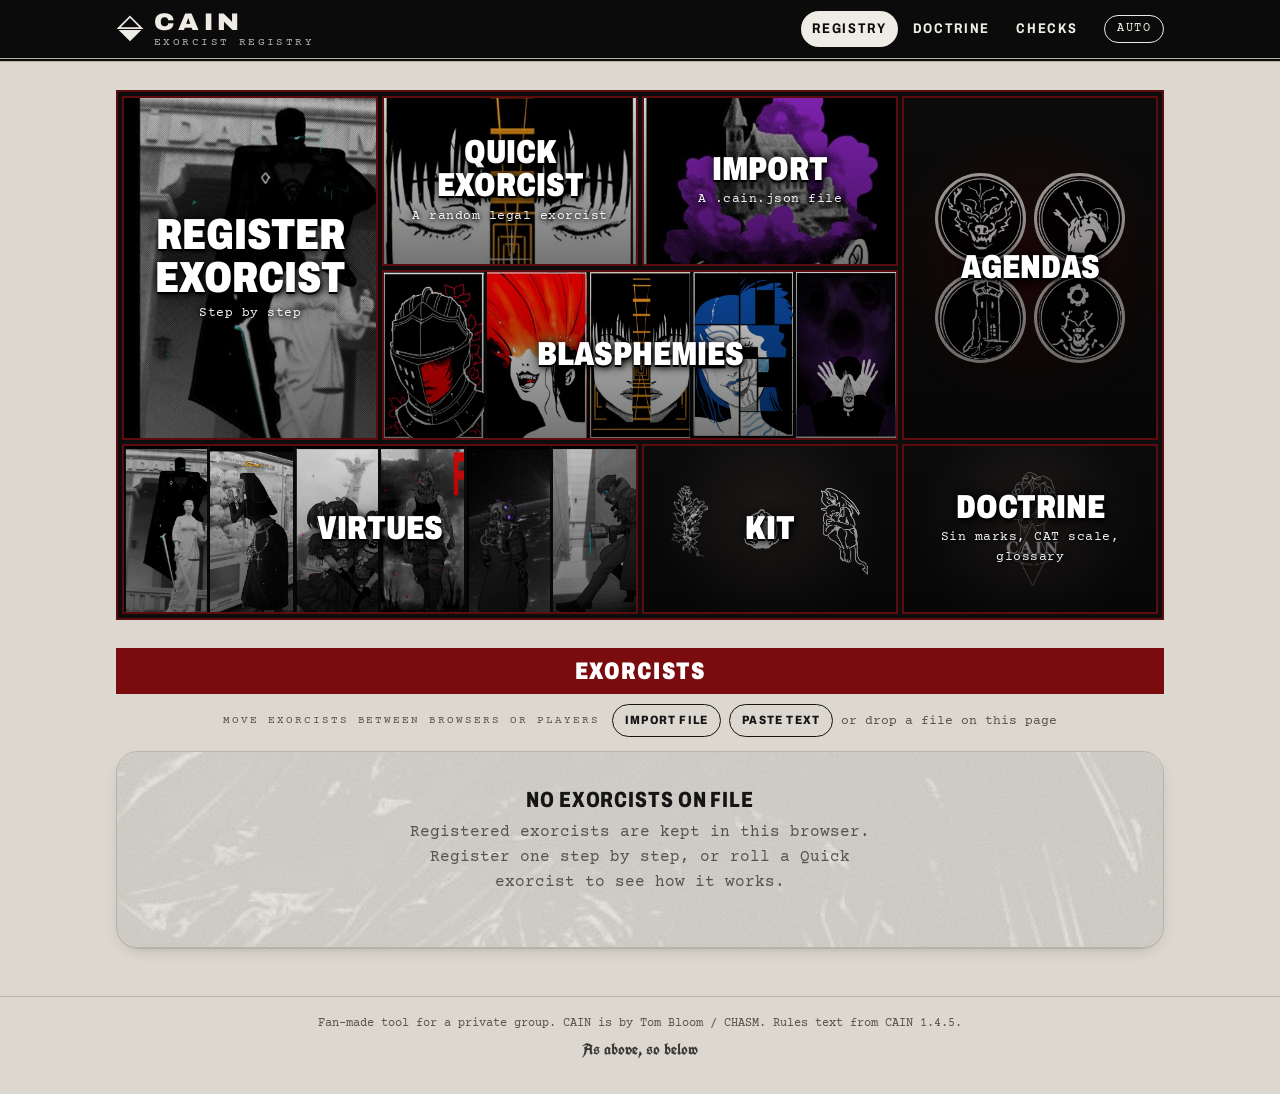
==== commit b44b2cba: "Focus viewer for agendas, blasphemies and virtues; better home tiles Cards light up on hover; clicki" ====
--- a/index.html
+++ b/index.html
@@ -64,5 +64,6 @@
 <script src="js/actions.js"></script>
 <script src="js/registration.js"></script>
 <script src="js/app.js"></script>
+<script src="js/viewer.js"></script>
 </body>
 </html>
--- a/css/main.css
+++ b/css/main.css
@@ -2438,6 +2438,312 @@
 	.virtue-rules p { break-inside: avoid; max-width: none; }
 }
 
+/* Home page: big picture tiles in the middle, then the exorcists. */
+.home-tiles {
+	display: grid;
+	grid-template-columns: repeat(4, minmax(0, 1fr));
+	grid-auto-rows: 170px;
+	grid-template-areas:
+		"reg quick imp ag"
+		"reg blas blas ag"
+		"virt virt kit doc";
+	gap: 4px;
+	max-width: 1100px;
+	margin: 8px auto 28px;
+	padding: 4px;
+	background: #0d0d0d;
+	border: 2px solid #5c0b0e;
+}
+
+.home-tile {
+	position: relative;
+	display: flex;
+	flex-direction: column;
+	align-items: center;
+	justify-content: center;
+	gap: 4px;
+	overflow: hidden;
+	border: 2px solid #5c0b0e;
+	background: #0d0d0d;
+	color: #fff;
+	text-decoration: none;
+	cursor: pointer;
+	font: inherit;
+	padding: 10px;
+	isolation: isolate;
+}
+
+.home-tile::before {
+	content: "";
+	position: absolute;
+	inset: 0;
+	z-index: -1;
+	background: linear-gradient(180deg, rgba(0, 0, 0, 0.15), rgba(0, 0, 0, 0.55));
+	transition: background 0.15s ease;
+}
+
+.home-tile:hover::before, .home-tile:focus-visible::before { background: linear-gradient(180deg, rgba(120, 10, 14, 0.25), rgba(0, 0, 0, 0.45)); }
+
+.home-tile:hover, .home-tile:focus-visible { border-color: #e8141c; outline: none; }
+
+.home-tile-art { position: absolute; inset: 0; z-index: -2; display: flex; gap: 3px; background: #0d0d0d; }
+
+.home-tile-art img { flex: 1 1 0; min-width: 0; height: 100%; object-fit: cover; object-position: center 22%; display: block; }
+
+.tile-quick .home-tile-art img { object-position: center 30%; }
+
+.tile-reg .home-tile-art img { object-position: 30% 18%; }
+
+.home-tile-art.art-emblem { flex-flow: row wrap; justify-content: center; align-content: center; gap: 14px; padding: 14px; background: radial-gradient(circle, #2a0a0b, #0d0d0d 70%); }
+
+.home-tile-art.art-emblem img { flex: 0 0 auto; width: min(38%, 110px); height: auto; aspect-ratio: 1; border-radius: 50%; object-fit: contain; box-shadow: 0 0 0 3px #e9e6df; opacity: 0.85; }
+
+.home-tile-art.art-ink { align-items: center; justify-content: center; gap: 18px; padding: 18px; background: radial-gradient(circle, #2a2422, #0d0d0d 75%); }
+
+.home-tile-art.art-ink img { flex: 0 1 auto; height: 72%; width: auto; max-width: 30%; object-fit: contain; filter: invert(0.92); opacity: 1; }
+
+.tile-doc .home-tile-art.art-ink img { max-width: 60%; height: 88%; }
+
+.home-tile-title {
+	font-family: var(--font-head);
+	font-weight: 900;
+	font-stretch: 75%;
+	font-size: clamp(22px, 2.6vw, 38px);
+	line-height: 1;
+	text-transform: uppercase;
+	text-align: center;
+	text-shadow: 0 2px 0 #000, 0 0 14px rgba(0, 0, 0, 0.9), 2px 2px 6px #000;
+}
+
+.home-tile-sub { font-size: 12.5px; letter-spacing: 0.04em; text-shadow: 0 1px 4px #000, 0 0 8px #000; opacity: 0.95; text-align: center; }
+
+.tile-reg { grid-area: reg; }
+.tile-reg .home-tile-title { font-size: clamp(28px, 3.4vw, 50px); }
+.tile-quick { grid-area: quick; }
+.tile-imp { grid-area: imp; }
+.tile-ag { grid-area: ag; }
+.tile-blas { grid-area: blas; }
+.tile-virt { grid-area: virt; }
+.tile-kit { grid-area: kit; }
+.tile-doc { grid-area: doc; }
+
+.home-banner {
+	margin: 0 0 16px;
+	padding: 10px 16px;
+	background: #7a0b0f;
+	color: #fff;
+	text-align: center;
+	font-family: var(--font-head);
+	font-weight: 900;
+	font-stretch: 75%;
+	font-size: 24px;
+	letter-spacing: 0.06em;
+	text-transform: uppercase;
+}
+
+.registry-page .transfer-bar { justify-content: center; }
+
+@media (max-width: 720px) {
+	.home-tiles {
+		grid-template-columns: repeat(2, minmax(0, 1fr));
+		grid-auto-rows: 130px;
+		grid-template-areas:
+			"reg reg"
+			"quick imp"
+			"ag blas"
+			"virt kit"
+			"doc doc";
+	}
+}
+
+/* Focus viewer: hover lights a card up; clicking opens it over a darkened
+   screen, laid out like the book's pages. */
+[data-view] { cursor: zoom-in; transition: transform 0.12s ease, outline-color 0.12s ease; outline: 3px solid transparent; outline-offset: 3px; }
+
+[data-view]:hover, [data-view]:focus-visible { outline-color: var(--stamp); transform: translateY(-2px); }
+
+[data-view] button, [data-view] summary, [data-view] a { cursor: pointer; }
+
+body.viewer-open { overflow: hidden; }
+
+.viewer {
+	position: fixed;
+	inset: 0;
+	z-index: 1000;
+	overflow: auto;
+	background: rgba(4, 4, 4, 0.86);
+	backdrop-filter: blur(3px);
+	padding: 64px 24px 40px;
+}
+
+.viewer-bar {
+	position: fixed;
+	top: 12px;
+	right: 16px;
+	z-index: 2;
+	display: flex;
+	align-items: center;
+	gap: 6px;
+	padding: 6px 10px;
+	background: #111;
+	border: 1px solid #333;
+	border-radius: 999px;
+	color: #eee;
+	font-size: 13px;
+}
+
+.viewer-btn { min-width: 34px; height: 32px; padding: 0 10px; border-radius: 999px; border: 1px solid #444; background: #1c1c1c; color: #fff; font: inherit; font-weight: 700; font-size: 16px; cursor: pointer; }
+
+.viewer-btn:hover, .viewer-btn:focus-visible { border-color: #fff; outline: none; }
+
+.viewer-zoom { min-width: 3.5em; text-align: center; }
+
+.viewer-count:empty, .viewer-sep { display: none; }
+
+.viewer-stage { display: flex; justify-content: center; align-items: flex-start; min-height: 100%; }
+
+/* Shared look of a spread: the book's black page. */
+.spread {
+	--ink: #ecebe6;
+	--ink-soft: #cfcdc6;
+	--muted: #a7a49c;
+	--paper: #0d0d0d;
+	--paper-2: #1a1a1a;
+	--line: #3a3a3a;
+	width: min(1320px, 96vw);
+	background: var(--grain), radial-gradient(circle at 20% 0%, color-mix(in srgb, var(--blas) 14%, transparent), transparent 55%), #0b0b0b;
+	color: var(--ink);
+	border: 1px solid #2a2a2a;
+	border-radius: 6px;
+	padding: 28px 32px 32px;
+	box-shadow: 0 30px 80px rgba(0, 0, 0, 0.7);
+	cursor: default;
+}
+
+.spread .burst-star path, .spread .burst-star .burst-cross { stroke: currentColor; }
+
+.spread .burst-star.filled path { fill: currentColor; }
+
+.spread-portrait { width: 100%; max-width: 300px; aspect-ratio: auto; height: auto; border: 3px solid #f2f0ea; outline: 2px solid #000; box-shadow: none; }
+
+.spread-credit { font-size: 12px; color: var(--muted); margin: 0 0 8px; }
+
+/* Blasphemy spread */
+.blas-spread .spread-top { display: grid; grid-template-columns: minmax(180px, 300px) minmax(0, 1fr); gap: 28px; margin-bottom: 26px; }
+
+.spread-title { font-family: var(--font-goth2); font-weight: 800; font-size: clamp(54px, 7vw, 96px); line-height: 0.95; color: var(--blas-title); margin: 0 0 6px; }
+
+.spread-lead { font-style: italic; color: var(--ink-soft); margin: 0 0 12px; }
+
+.spread-fact {
+	background: #e9e6df;
+	color: #141414;
+	font-family: var(--font-typewriter);
+	font-size: 13.5px;
+	padding: 12px 16px;
+	margin: 6px 0 18px;
+	max-width: 62ch;
+	transform: rotate(-0.6deg);
+	box-shadow: 3px 4px 0 rgba(0, 0, 0, 0.5);
+}
+
+.spread-fact p { margin: 0 0 6px; }
+
+.spread-subtitle { font-family: var(--font-goth2); font-weight: 800; font-size: 40px; color: var(--blas-title); margin: 0 0 6px; }
+
+.spread-passive-body { background: rgba(255, 255, 255, 0.06); border: 1px solid #333; border-radius: 22px; padding: 14px 18px; max-width: 70ch; }
+
+.spread-powers { display: grid; grid-template-columns: repeat(auto-fill, minmax(min(100%, 360px), 1fr)); gap: 22px; align-items: start; }
+
+.spread-power { border-radius: 30px; padding: 18px 22px; }
+
+.spread-power:nth-child(odd) { transform: rotate(-0.5deg); }
+
+.spread-power:nth-child(even) { transform: rotate(0.5deg); }
+
+.spread-power.style-0 { background: rgba(28, 28, 28, 0.92); border: 1px solid #333; }
+
+.spread-power.style-1 { background: color-mix(in srgb, var(--blas) 60%, #f4f2ea); color: #111; --ink: #111; --ink-soft: #222; --muted: #333; }
+
+.spread-power.style-2 { background: #c9c9c6; color: #111; --ink: #111; --ink-soft: #222; --muted: #333; }
+
+.spread-power-name { display: flex; align-items: center; gap: 12px; font-family: var(--font-goth2); font-weight: 800; font-size: 38px; line-height: 1; margin: 0 0 6px; }
+
+.spread-power-name .burst-star { width: 34px; height: 34px; }
+
+.spread-power .power-tags { font-weight: 700; color: inherit; opacity: 0.9; }
+
+.spread-extras { margin-top: 24px; display: grid; gap: 10px; }
+
+/* Virtue spread */
+.virtue-spread { display: grid; grid-template-columns: minmax(180px, 280px) minmax(0, 1fr) minmax(0, 1.15fr); gap: 32px; }
+
+.vs-bond { font-family: var(--font-head); font-weight: 900; font-stretch: 75%; font-size: 54px; line-height: 1; text-transform: uppercase; color: var(--blas-title); text-align: center; margin: 12px 0 14px; }
+
+.vs-label { font-family: var(--font-head); font-weight: 900; text-transform: uppercase; letter-spacing: 0.04em; font-size: 15px; margin: 14px 0 4px; }
+
+.vs-ignore { font-style: italic; color: var(--muted); font-size: 13px; margin: 0 0 6px; }
+
+.vs-name { font-family: var(--font-head); font-weight: 900; font-stretch: 62%; font-size: clamp(64px, 8vw, 120px); line-height: 0.9; text-transform: uppercase; color: var(--blas-title); margin: 0; }
+
+.vs-epithet { font-weight: 800; text-transform: uppercase; letter-spacing: 0.1em; font-size: 12px; margin: 4px 0 16px; }
+
+.vs-flavor { font-size: 13.5px; line-height: 1.55; }
+
+.vs-seal {
+	display: grid;
+	grid-template-columns: 1fr 1fr;
+	gap: 10px;
+	margin-top: 18px;
+	padding: 14px;
+	background: #e8e3d6;
+	color: #141414;
+	font-family: var(--font-typewriter);
+	font-size: 13px;
+	transform: rotate(0.4deg);
+	box-shadow: 4px 5px 0 rgba(0, 0, 0, 0.5);
+}
+
+.vs-seal-box { border: 2px solid #3d3b37; padding: 8px 10px; min-height: 90px; }
+
+.vs-seal-box.wide { grid-column: 1 / -1; min-height: 0; }
+
+.vs-seal-box > span { display: block; text-align: right; text-transform: uppercase; font-size: 10px; letter-spacing: 0.1em; color: #555; margin-bottom: 4px; }
+
+.vs-high { font-family: var(--font-head); font-weight: 900; font-stretch: 75%; font-size: 30px; text-transform: uppercase; text-align: center; margin: 0 0 14px; }
+
+.vs-power {
+	border: 3px solid var(--blas);
+	outline: 3px solid var(--blas);
+	outline-offset: 7px;
+	margin: 12px 12px 28px;
+	padding: 20px 24px;
+	background: color-mix(in srgb, var(--blas) 55%, #0b0b0b);
+	color: #fff;
+}
+
+.vs-power-name { display: flex; align-items: center; gap: 12px; font-family: var(--font-goth2); font-weight: 800; font-size: 52px; line-height: 1; margin: 0; }
+
+.vs-power-name .burst-star { width: 38px; height: 38px; }
+
+.vs-power-rank { font-size: 11px; text-transform: uppercase; letter-spacing: 0.1em; opacity: 0.85; margin: 4px 0; }
+
+.vs-power .power-tags { color: #fff; opacity: 0.9; }
+
+.spread-power.style-1 .cat-token, .spread-power.style-2 .cat-token { color: #111; background: rgba(0, 0, 0, 0.12); }
+
+.vs-power .cat-token { color: #fff; background: rgba(0, 0, 0, 0.35); }
+
+/* Agenda: the card, larger. */
+.agenda-spread { width: min(620px, 94vw); font-size: 15px; cursor: default; }
+
+@media (max-width: 900px) {
+	.blas-spread .spread-top, .virtue-spread { grid-template-columns: minmax(0, 1fr); }
+	.spread-portrait { max-width: 220px; }
+	.viewer { padding: 60px 8px 24px; }
+	.spread { padding: 18px; }
+}
+
 /* Undo and redo, above the action bar. */
 .undo-bar { display: flex; flex-wrap: wrap; gap: 8px; align-items: center; margin: 0 0 10px; }
 
@@ -2486,10 +2792,10 @@
 .fan-made .fan-made::before { display: none !important; }
 
 /* Each fan book sets its ring colour, tab ink and tab label; the border and
-   tab are shared. Ishmael: harpoon red on black. Harpocrates: terminal green. */
-.src-ishmael { --fan-ring: #e8141c; --fan-ink: #ff4a4f; --fan-label: "Fan-made \00b7 Ishmael"; --fan-glow: transparent; }
-
-.src-harpocrates { --fan-ring: #57e33a; --fan-ink: #7cff5c; --fan-label: "Fan-made \00b7 Harpocrates"; --fan-glow: rgba(87, 227, 58, 0.35); }
+   tab are shared. Ishmael: green. Harpocrates: red. */
+.src-ishmael { --fan-ring: #57e33a; --fan-ink: #7cff5c; --fan-label: "Fan-made \00b7 Ishmael"; --fan-glow: rgba(87, 227, 58, 0.35); }
+
+.src-harpocrates { --fan-ring: #e8141c; --fan-ink: #ff4a4f; --fan-label: "Fan-made \00b7 Harpocrates"; --fan-glow: transparent; }
 
 .fan-made:is(.src-ishmael, .src-harpocrates) {
 	box-shadow: 0 0 0 2px var(--fan-ring), 0 0 0 5px #0d0d0d, 0 0 0 6px var(--fan-ring), 0 0 16px 4px var(--fan-glow), var(--shadow) !important;
@@ -2499,14 +2805,15 @@
 .blas-block.fan-made::before {
 	content: var(--fan-label);
 	position: absolute;
-	top: -12px;
+	top: 0;
 	right: 22px;
 	z-index: 4;
 	padding: 2px 10px;
 	background: #0d0d0d;
 	color: var(--fan-ink);
 	border: 1px solid var(--fan-ring);
-	border-radius: 3px;
+	border-top: 0;
+	border-radius: 0 0 4px 4px;
 	font-family: var(--font-typewriter);
 	font-size: 10px;
 	letter-spacing: 0.1em;
@@ -2532,7 +2839,7 @@
 
 .kit-pic-sm.kit-pic-color { width: 30px; height: 28px; }
 
-.kit-quote { font-style: italic; font-size: 12.5px; color: var(--ink-soft); border-left: 2px solid #e8141c; padding-left: 8px; }
+.kit-quote { font-style: italic; font-size: 12.5px; color: var(--ink-soft); border-left: 2px solid var(--fan-ring, #e8141c); padding-left: 8px; }
 
 /* Segment talismans on a blasphemy (XK) */
 .blas-trackers { display: grid; gap: 10px; margin-top: 12px; }
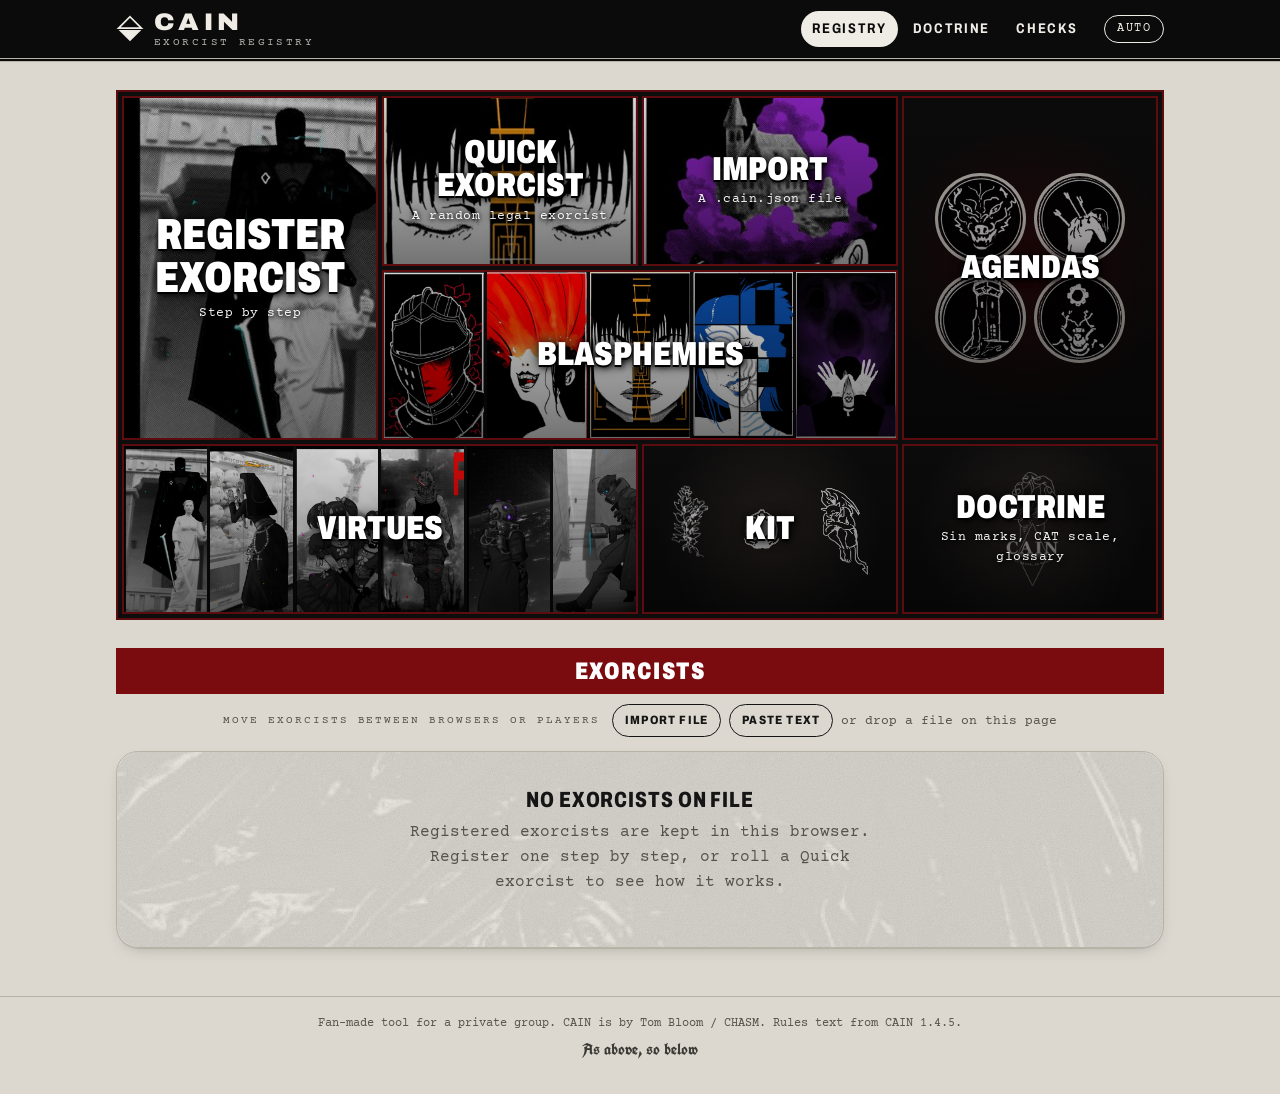
==== commit 91875528: "Doctrine atmosphere and table-top layouts Each Doctrine page gets a faint piece of the official shee" ====
--- a/index.html
+++ b/index.html
@@ -56,6 +56,7 @@
 <script src="js/rules.js"></script>
 <script src="js/hunt.js"></script>
 <script src="js/ui.js"></script>
+<script src="js/tiles.js"></script>
 <script src="js/art.js"></script>
 <script src="js/store.js"></script>
 <script src="js/transfer.js"></script>
@@ -63,6 +64,7 @@
 <script src="js/custom.js"></script>
 <script src="js/actions.js"></script>
 <script src="js/registration.js"></script>
+<script src="js/fx.js"></script>
 <script src="js/app.js"></script>
 <script src="js/viewer.js"></script>
 </body>
--- a/css/main.css
+++ b/css/main.css
@@ -2324,9 +2324,9 @@
 
 .is-hidden { display: none !important; }
 
-.doc-body.size-small { zoom: 0.85; }
-
-.doc-body.size-smaller { zoom: 0.7; }
+
+
+
 
 @media (min-width: 1000px) {
 	.doc-body.size-small .blas-card:not(.blas-solo) .entries { column-count: 4; }
@@ -2556,6 +2556,519 @@
 	}
 }
 
+.size-picker { gap: 8px; }
+
+.size-slider { width: 200px; accent-color: var(--stamp); cursor: pointer; }
+
+.size-end { font-size: 11px; color: var(--muted); }
+
+.size-value { min-width: 3.4em; font-weight: 800; font-size: 13px; }
+
+/* Doctrine hub: six big tiles. Section pages: a way back, no tabs. */
+.home-tiles.hub-tiles {
+	grid-template-columns: repeat(3, minmax(0, 1fr));
+	grid-template-areas: none;
+	grid-auto-rows: 210px;
+	margin-top: 18px;
+}
+
+.hub-tiles .home-tile-title { font-size: clamp(24px, 2.6vw, 40px); }
+
+@media (max-width: 720px) {
+	.home-tiles.hub-tiles { grid-template-columns: repeat(2, minmax(0, 1fr)); grid-auto-rows: 140px; }
+}
+
+.crumbs { display: flex; align-items: center; justify-content: space-between; gap: 12px; margin: 0 0 6px; font-size: 13px; }
+
+.crumbs a { font-weight: 800; text-transform: uppercase; letter-spacing: 0.06em; color: var(--ink); text-decoration: none; padding: 4px 10px; border: 1.5px solid var(--line); border-radius: 999px; }
+
+.crumbs a:hover, .crumbs a:focus-visible { border-color: var(--stamp); color: var(--stamp); }
+
+.crumbs-count { color: var(--muted); letter-spacing: 0.1em; font-size: 11px; }
+
+.doc-toolbar { align-items: flex-end; gap: 14px 28px; }
+
+/* The CAT picker uses the sheet's triangles. */
+.doc-cat { display: flex; align-items: flex-end; gap: 12px; flex-wrap: wrap; margin: 4px 0 10px; }
+
+.doc-cat > .label { padding-bottom: 18px; }
+
+.doc-cat-tiers { grid-template-columns: repeat(8, auto); gap: 6px; margin: 0; }
+
+.doc-cat-tiers .cat-btn { background: none; border: 0; padding: 0; cursor: pointer; display: flex; flex-direction: column; align-items: center; gap: 2px; font: inherit; color: inherit; }
+
+.doc-cat-tiers .cat-tri { width: 44px; height: 38px; font-size: 12px; }
+
+.doc-cat-tiers .label { font-size: 8.5px; white-space: nowrap; }
+
+.doc-cat-tiers .cat-btn:focus-visible .cat-tri { outline: 3px solid var(--stamp); outline-offset: 2px; }
+
+/* Moving to a new page fades it in. */
+@keyframes route-in { from { transform: translateY(10px); } to { transform: none; } }
+
+#app.route-enter > * { animation: route-in 0.28s ease both; }
+
+#app.route-enter > *:nth-child(2) { animation-delay: 0.03s; }
+
+#app.route-enter > *:nth-child(3) { animation-delay: 0.06s; }
+
+#app.route-enter > *:nth-child(n+4) { animation-delay: 0.09s; }
+
+/* Compact tiles: picture on the left (35%), key facts on the right. */
+.grid.tile-grid, .tile-grid {
+	display: grid;
+	columns: auto;
+	grid-template-columns: repeat(auto-fill, minmax(min(100%, 330px), 1fr));
+	gap: 12px;
+	align-items: stretch;
+	margin-bottom: 18px;
+}
+
+.grid.tile-grid > * { margin: 0; break-inside: auto; }
+
+.card.compact-tile {
+	display: grid;
+	grid-template-columns: 35% minmax(0, 1fr);
+	padding: 0;
+	min-height: 168px;
+	overflow: hidden;
+	border-radius: 16px;
+}
+
+.compact-tile .ct-pic { position: relative; min-height: 100%; background: #0d0d0d; overflow: hidden; }
+
+.compact-tile .ct-pic > img { position: absolute; inset: 0; width: 100%; height: 100%; object-fit: cover; object-position: center 22%; }
+
+.compact-tile .ct-emblem { display: flex; align-items: center; justify-content: center; background: var(--paper-2); border-radius: 0; box-shadow: none; padding: 10px; }
+
+.compact-tile .ct-emblem.agenda-look { padding: 10px; border-radius: 0; box-shadow: none; }
+
+.compact-tile .ct-emblem > img, .compact-tile .ct-emblem .ag-emblem-blank { position: static; width: min(100%, 104px); height: auto; aspect-ratio: 1; border-radius: 50%; object-fit: contain; box-shadow: 0 0 0 3px #e9e6df, 0 0 0 4px rgba(0, 0, 0, 0.4); }
+
+.compact-tile .ct-pic-text { display: flex; flex-direction: column; align-items: center; justify-content: center; gap: 2px; background: #0d0d0d; color: #e9e6df; font-size: 11px; letter-spacing: 0.08em; text-transform: uppercase; text-align: center; padding: 8px; }
+
+.compact-tile .ct-big { font-family: var(--font-goth2); font-weight: 800; font-size: 54px; line-height: 1; color: var(--stamp); text-transform: none; letter-spacing: 0; }
+
+.compact-tile .ct-kitpic { display: flex; align-items: center; justify-content: center; background: var(--paper-2); padding: 10px; }
+
+.compact-tile .ct-kitpic .kit-pic { float: none; margin: 0; width: 100%; height: 100%; max-height: 130px; }
+
+.compact-tile .ct-body { display: flex; flex-direction: column; gap: 4px; min-width: 0; padding: 12px 14px 12px; }
+
+.compact-tile .ct-name { margin: 0; font-family: var(--font-head); font-weight: 900; font-size: 22px; line-height: 1.05; text-transform: uppercase; overflow-wrap: anywhere; }
+
+.ct-blasphemy .ct-name { font-family: var(--font-goth2); font-weight: 800; text-transform: none; font-size: 28px; color: var(--blas-ink); }
+
+.ct-virtue .ct-name { font-stretch: 62%; font-size: 32px; color: var(--blas-ink); }
+
+.ct-agenda .ct-name { font-family: "Permanent Marker", var(--font-head), cursive; font-weight: 400; font-size: 24px; }
+
+.ct-sinmark .ct-name { font-family: var(--font-goth2); font-weight: 800; text-transform: none; font-size: 26px; }
+
+.compact-tile .ct-sub { margin: 0; display: flex; flex-wrap: wrap; align-items: center; gap: 6px; font-size: 10.5px; letter-spacing: 0.1em; text-transform: uppercase; color: var(--muted); }
+
+.compact-tile .ct-sub .tag { margin: 0; }
+
+.compact-tile .ct-clamp { margin: 0; font-size: 12.5px; line-height: 1.4; display: -webkit-box; -webkit-box-orient: vertical; overflow: hidden; }
+
+.compact-tile .ct-line { margin: 0; font-size: 12.5px; }
+
+.compact-tile .ct-items { list-style: none; margin: 0; padding: 0; font-size: 12.5px; }
+
+.compact-tile .ct-items li::before { content: "\25B8\00a0"; font-size: 0.8em; }
+
+.compact-tile .ct-items li.bold { font-weight: 700; }
+
+.compact-tile .ct-chips { display: flex; flex-wrap: wrap; gap: 4px; margin-top: 2px; }
+
+.compact-tile .ct-chip { font-size: 10.5px; padding: 1px 7px; border-radius: 999px; border: 1px solid var(--line); background: var(--paper-2); white-space: nowrap; max-width: 100%; overflow: hidden; text-overflow: ellipsis; }
+
+.ct-blasphemy .ct-chip, .ct-virtue .ct-chip { border-color: var(--blas-line); }
+
+.compact-tile .ct-locked { margin: 0; font-size: 11.5px; color: var(--stamp); font-weight: 700; }
+
+.compact-tile .ct-actions { margin-top: auto; padding-top: 6px; display: flex; flex-wrap: wrap; gap: 6px; align-items: center; }
+
+.compact-tile.selected { outline: 3px solid var(--stamp); outline-offset: 2px; }
+
+.compact-tile.locked .ct-pic { filter: grayscale(1); opacity: 0.6; }
+
+.pick-detail-wrap { margin: 6px 0 18px; scroll-margin-top: 16px; }
+
+.pick-detail { scroll-margin-top: 16px; }
+
+/* Kit in Doctrine: one group per category, like the book's sections. */
+.kit-group { margin: 18px 0 6px; }
+
+.kit-view > .grid:first-child { display: block; columns: auto; }
+
+.kit-view > .grid:first-child .entries { columns: 3 260px; column-gap: 24px; }
+
+.kit-view > .grid:first-child .entry { break-inside: avoid; }
+
+.kit-group-title { display: flex; align-items: center; gap: 10px; flex-wrap: wrap; margin: 0 0 4px; padding-bottom: 6px; border-bottom: 2px solid var(--ink); font-family: var(--font-head); font-weight: 900; font-size: 22px; text-transform: uppercase; }
+
+.kit-group > .note { margin: 0 0 10px; }
+
+/* Viewer: sin marks and kit items */
+.mark-spread-head { display: grid; grid-template-columns: auto minmax(0, 1fr); gap: 24px; align-items: start; margin-bottom: 20px; }
+
+.mark-spread-roll { font-family: var(--font-goth2); font-weight: 800; font-size: 150px; line-height: 0.8; color: #e8141c; }
+
+.mark-spread-list { list-style: none; padding: 0; margin: 0; display: grid; grid-template-columns: repeat(auto-fill, minmax(min(100%, 340px), 1fr)); gap: 14px; }
+
+.mark-spread-list li { display: grid; grid-template-columns: 44px minmax(0, 1fr); gap: 12px; padding: 14px 16px; background: rgba(255, 255, 255, 0.06); border: 1px solid #333; border-radius: 18px; }
+
+.mark-spread-list h3 { margin: 0 0 4px; font-size: 16px; text-transform: uppercase; }
+
+.mark-spread-num { font-family: var(--font-goth2); font-weight: 800; font-size: 40px; line-height: 1; color: #e8141c; text-align: center; }
+
+.spread.kit-spread { width: min(900px, 94vw); display: grid; grid-template-columns: minmax(160px, 260px) minmax(0, 1fr); gap: 28px; align-items: start; }
+
+.kit-spread.no-pic { grid-template-columns: minmax(0, 1fr); }
+
+.kit-spread .kit-spread-pic { float: none; margin: 0; width: 100%; height: auto; aspect-ratio: 1; background: #e9e6df; border-radius: 12px; padding: 14px; }
+
+.kit-spread .kit-spread-pic img { filter: none; }
+
+.spread.kit-spread .kit-pic.kit-spread-pic { width: 100%; height: auto; max-width: 260px; aspect-ratio: 1; }
+
+.spread.kit-spread .kit-spread-pic img { width: 100%; height: 100%; object-fit: contain; }
+
+.kit-spread .kit-pic-color.kit-spread-pic { background: #111; }
+
+.kit-spread-name { font-family: var(--font-head); font-weight: 900; font-size: 48px; line-height: 1; text-transform: uppercase; margin: 0 0 4px; }
+
+.kit-spread .tags { margin: 10px 0; }
+
+.kit-spread .tag { color: #eee; border-color: #555; }
+
+.kit-spread-text { font-size: 15px; line-height: 1.6; }
+
+@media (max-width: 700px) {
+	.kit-spread, .mark-spread-head { grid-template-columns: minmax(0, 1fr); }
+	.mark-spread-roll { font-size: 90px; }
+}
+
+/* Rules sections as one row of buttons that open the viewer. */
+.rule-row { display: flex; align-items: center; gap: 10px; margin: 6px 0 18px; min-width: 0; }
+
+.rule-row > .label { flex: none; }
+
+.rule-row-chips { display: flex; gap: 8px; overflow-x: auto; padding: 6px 4px; scrollbar-width: thin; }
+
+.rule-chip { flex: none; display: inline-flex; align-items: center; gap: 6px; padding: 6px 12px; border-radius: 999px; border: 1.5px solid var(--line); background: var(--paper); color: var(--ink); font: inherit; font-size: 13px; font-weight: 700; white-space: nowrap; cursor: zoom-in; }
+
+.rule-row .rule-chip.fan-made { box-shadow: none !important; border-color: var(--fan-ring); }
+
+.rule-chip-src { font-size: 10px; font-weight: 700; text-transform: uppercase; letter-spacing: 0.06em; color: var(--fan-ink, var(--muted)); }
+
+.spread.rules-spread { width: min(900px, 94vw); }
+
+.rules-spread-text { font-size: 15px; line-height: 1.65; }
+
+/* Doctrine atmosphere and layouts */
+/* Slow background art and drifting embers (js/fx.js), Doctrine pages only. */
+.fx-bg, .fx-motes { position: fixed; pointer-events: none; z-index: 0; }
+
+.fx-bg {
+	inset: -10vh -10vw -60vh;
+	background: center 10vh / min(900px, 70vw) auto no-repeat;
+	opacity: 0.07;
+	filter: var(--ink-filter);
+	will-change: transform;
+}
+
+.fx-motes { inset: 0; width: 100vw; height: 100vh; }
+
+body:not([data-page^="doctrine"]) .fx-bg, body:not([data-page^="doctrine"]) .fx-motes { display: none; }
+
+#app, .masthead, .footer { position: relative; z-index: 1; }
+
+body[data-page="doctrine"] .fx-bg { background-image: url("../img/sheet/emblem.png"); }
+body[data-page="doctrine:agendas"] .fx-bg { background-image: url("../img/sheet/daggers.png"); background-size: auto 120vh; }
+body[data-page="doctrine:blasphemies"] .fx-bg { background-image: url("../img/sheet/brain.png"); }
+body[data-page="doctrine:virtues"] .fx-bg { background-image: url("../img/sheet/emblem.png"); }
+body[data-page="doctrine:sinmarks"] .fx-bg { background-image: url("../img/sheet/splat-1.png"); }
+body[data-page="doctrine:kit"] .fx-bg { background-image: url("../img/sheet/seal.png"); }
+body[data-page="doctrine:reference"] .fx-bg { background-image: url("../img/sheet/inkblot.png"); }
+
+/* The title catches like an old bulb, then holds. */
+@keyframes flicker {
+	0% { opacity: 0.2; } 8% { opacity: 1; } 12% { opacity: 0.35; } 18% { opacity: 1; }
+	24% { opacity: 0.6; } 30%, 100% { opacity: 1; }
+}
+
+h1.flicker { animation: flicker 0.9s steps(1, end) both; }
+
+/* Borders breathe: the hub frame and the section heading rule. */
+@keyframes breathe { 0%, 100% { box-shadow: 0 0 0 0 rgba(200, 20, 28, 0); } 50% { box-shadow: 0 0 18px 2px rgba(200, 20, 28, 0.35); } }
+
+.home-tiles.hub-tiles { animation: breathe 6s ease-in-out infinite; }
+
+body[data-page^="doctrine:"] .page-head { border-bottom-color: var(--stamp); }
+
+/* Hub tiles: the picture creeps closer under a red vignette. */
+.hub-tiles .home-tile-art img { transition: transform 6s ease-out; }
+.hub-tiles .home-tile:hover .home-tile-art img, .hub-tiles .home-tile:focus-visible .home-tile-art img { transform: scale(1.06); }
+.hub-tiles .home-tile:hover::before { background: radial-gradient(ellipse at center, rgba(0, 0, 0, 0.1) 30%, rgba(90, 6, 10, 0.75) 100%); }
+
+/* Every scattered card keeps its own small tilt. */
+.tg-agenda .compact-tile, .tg-blasphemy .compact-tile, .tg-virtue .compact-tile, .tg-kit .compact-tile { transform: rotate(var(--tilt, 0deg)); }
+
+/* Agendas: dog tags on a ball chain, swinging when touched. */
+.grid.tg-agenda {
+	row-gap: 46px;
+	padding-top: 30px;
+	background: linear-gradient(#3a3a3c, #1a1a1b) top / 100% 6px no-repeat;
+}
+
+.tg-agenda .compact-tile { overflow: visible; transform-origin: 50% -30px; border-radius: 22px 22px 14px 14px; }
+
+.tg-agenda .compact-tile .ct-pic { border-radius: 22px 0 0 14px; overflow: hidden; }
+
+.tg-agenda .compact-tile > .ct-body::before {
+	content: "";
+	position: absolute;
+	left: 50%;
+	top: -30px;
+	width: 2px;
+	height: 30px;
+	transform: translateX(-50%);
+	background: radial-gradient(circle, #b9b6ae 1.6px, transparent 1.9px) center top / 4px 5px repeat-y;
+}
+
+.tg-agenda .compact-tile > .ct-body { position: static; }
+
+@keyframes tag-swing {
+	0% { transform: rotate(var(--tilt, 0deg)); }
+	18% { transform: rotate(5deg); }
+	38% { transform: rotate(-3.5deg); }
+	58% { transform: rotate(2deg); }
+	78% { transform: rotate(-1deg); }
+	100% { transform: rotate(0deg); }
+}
+
+.tg-agenda .compact-tile:hover, .tg-agenda .compact-tile:focus-visible { animation: tag-swing 1.6s ease-out both; }
+
+.tg-agenda .compact-tile:hover .ct-emblem img { filter: brightness(1.15) drop-shadow(0 0 6px rgba(255, 255, 255, 0.35)); }
+
+/* Blasphemies: case files thrown on a table. */
+.grid.tg-blasphemy {
+	padding: 26px;
+	gap: 18px;
+	border-radius: 18px;
+	background:
+		radial-gradient(ellipse at 20% 30%, rgba(80, 20, 10, 0.35), transparent 45%),
+		radial-gradient(ellipse at 80% 70%, rgba(40, 30, 20, 0.4), transparent 50%),
+		repeating-linear-gradient(92deg, #1b1512 0 14px, #211a16 14px 15px, #1d1714 15px 31px),
+		#1a1411;
+	box-shadow: inset 0 0 60px rgba(0, 0, 0, 0.8);
+}
+
+.tg-blasphemy .compact-tile { box-shadow: 4px 8px 18px rgba(0, 0, 0, 0.6); transition: transform 0.25s ease, box-shadow 0.25s ease; }
+
+.tg-blasphemy .compact-tile:hover, .tg-blasphemy .compact-tile:focus-visible {
+	transform: rotate(0deg) translateY(-6px) scale(1.02);
+	box-shadow: 0 0 0 2px var(--blas), 0 14px 40px color-mix(in srgb, var(--blas) 45%, transparent);
+	z-index: 2;
+}
+
+/* The rising effect, in the blasphemy's own colour. */
+.ct-fx {
+	position: absolute;
+	inset: 0;
+	pointer-events: none;
+	opacity: 0;
+	transition: opacity 0.4s ease;
+	border-radius: inherit;
+	mix-blend-mode: screen;
+	background: radial-gradient(circle, var(--blas) 1.5px, transparent 2.5px) 0 0 / 34px 46px, radial-gradient(circle, var(--blas) 1px, transparent 2px) 17px 23px / 34px 46px;
+	-webkit-mask: linear-gradient(to top, #000, transparent 85%);
+	mask: linear-gradient(to top, #000, transparent 85%);
+	animation: rise 4s linear infinite paused;
+}
+
+.compact-tile:hover .ct-fx, .compact-tile:focus-visible .ct-fx { opacity: 0.45; animation-play-state: running; }
+
+@keyframes rise { from { background-position: 0 0, 17px 23px; } to { background-position: 0 -184px, 17px -161px; } }
+
+/* Ardence: heat and flame licking up. */
+[data-fx="ardence"] .ct-fx {
+	background: radial-gradient(ellipse 18px 40px at 20% 100%, var(--blas), transparent 70%) 0 0 / 60px 90px,
+		radial-gradient(ellipse 14px 30px at 70% 100%, #ffb347, transparent 70%) 30px 45px / 60px 90px;
+	animation-name: flames;
+}
+
+@keyframes flames { from { background-position: 0 0, 30px 45px; } to { background-position: 0 -180px, 30px -135px; } }
+
+/* Flux: falling sand, the other way. */
+[data-fx="flux"] .ct-fx { background: radial-gradient(circle, #e9d9a6 1px, transparent 1.6px) 0 0 / 9px 13px; -webkit-mask: linear-gradient(#000, transparent 85%); mask: linear-gradient(#000, transparent 85%); animation-name: sand; }
+
+@keyframes sand { from { background-position: 0 0; } to { background-position: 0 130px; } }
+
+/* Whisper: wisps of shadow. */
+[data-fx="whisper"] .ct-fx { mix-blend-mode: multiply; background: radial-gradient(ellipse 60px 26px at 50% 50%, rgba(0, 0, 0, 0.8), transparent 70%) 0 0 / 120px 70px; animation-name: wisps; }
+
+@keyframes wisps { from { background-position: 0 0; } to { background-position: 120px -140px; } }
+
+/* Gate: a rippling tear. */
+[data-fx="gate"] .ct-fx { background: repeating-radial-gradient(circle at 50% 50%, transparent 0 14px, var(--blas) 15px 16px, transparent 17px 30px); -webkit-mask: radial-gradient(circle, #000 30%, transparent 70%); mask: radial-gradient(circle, #000 30%, transparent 70%); animation: ripple 3s ease-in-out infinite paused; }
+
+@keyframes ripple { 0%, 100% { transform: scale(0.9); } 50% { transform: scale(1.1); } }
+
+/* Tension: a force-field sheen sweeping across. */
+[data-fx="tension"] .ct-fx { background: linear-gradient(115deg, transparent 35%, rgba(255, 255, 255, 0.55) 48%, var(--blas) 50%, transparent 62%) 0 0 / 250% 100%; -webkit-mask: none; mask: none; animation: sheen 2.4s ease-in-out infinite paused; }
+
+@keyframes sheen { from { background-position: 120% 0; } to { background-position: -120% 0; } }
+
+/* Virtues: posters pinned to a concrete wall. */
+.grid.tg-virtue {
+	grid-template-columns: repeat(auto-fill, minmax(min(100%, 230px), 1fr));
+	gap: 34px 26px;
+	padding: 34px 26px;
+	border-radius: 14px;
+	background:
+		radial-gradient(circle at 15% 25%, rgba(255, 255, 255, 0.04), transparent 30%),
+		radial-gradient(circle at 75% 80%, rgba(0, 0, 0, 0.35), transparent 40%),
+		url("data:image/svg+xml,%3Csvg xmlns='http://www.w3.org/2000/svg' width='160' height='160'%3E%3Cfilter id='n'%3E%3CfeTurbulence type='fractalNoise' baseFrequency='.6' numOctaves='3'/%3E%3CfeColorMatrix values='0 0 0 0 .5 0 0 0 0 .5 0 0 0 0 .5 0 0 0 .18 0'/%3E%3C/filter%3E%3Crect width='100%25' height='100%25' filter='url(%23n)'/%3E%3C/svg%3E"),
+		#2b2a28;
+	box-shadow: inset 0 0 50px rgba(0, 0, 0, 0.7);
+}
+
+.tg-virtue .compact-tile {
+	grid-template-columns: 1fr;
+	grid-template-rows: 250px auto;
+	overflow: visible;
+	border-radius: 3px;
+	transform-origin: 50% 0;
+	box-shadow: 3px 6px 14px rgba(0, 0, 0, 0.6);
+	transition: transform 0.35s ease, box-shadow 0.35s ease;
+}
+
+.tg-virtue .ct-pic { overflow: visible; }
+
+.tg-virtue .ct-pic > img { border-radius: 3px 3px 0 0; }
+
+/* The pin. */
+.tg-virtue .ct-pic::after {
+	content: "";
+	position: absolute;
+	top: -7px;
+	left: 50%;
+	z-index: 3;
+	width: 16px;
+	height: 16px;
+	margin-left: -8px;
+	border-radius: 50%;
+	background: radial-gradient(circle at 35% 35%, #ff7a7a, #b3121a 60%, #5a060a);
+	box-shadow: 1px 3px 3px rgba(0, 0, 0, 0.6);
+}
+
+.tg-virtue .compact-tile:hover, .tg-virtue .compact-tile:focus-visible {
+	transform: perspective(700px) rotateX(9deg) rotate(calc(var(--tilt, 0deg) * 0.4));
+	box-shadow: 3px 18px 24px rgba(0, 0, 0, 0.7);
+}
+
+.tg-virtue .compact-tile:hover .ct-pic > img { filter: saturate(1.4) brightness(1.1); }
+
+/* Sin marks: an anatomy chart, each mark threaded to the body. */
+.anatomy { display: grid; grid-template-columns: minmax(0, 1fr) minmax(160px, 260px) minmax(0, 1fr); gap: 16px 54px; align-items: center; }
+
+.anatomy > .tile-grid { display: contents; }
+
+.anatomy-body { grid-column: 2; grid-row: 1 / 4; width: 100%; filter: var(--ink-filter); opacity: 0.75; transition: filter 0.3s ease; }
+
+.anatomy .compact-tile:nth-child(1) { grid-column: 1; grid-row: 1; }
+.anatomy .compact-tile:nth-child(2) { grid-column: 1; grid-row: 2; }
+.anatomy .compact-tile:nth-child(3) { grid-column: 1; grid-row: 3; }
+.anatomy .compact-tile:nth-child(4) { grid-column: 3; grid-row: 1; }
+.anatomy .compact-tile:nth-child(5) { grid-column: 3; grid-row: 2; }
+
+.tg-sinmark .compact-tile { overflow: visible; }
+
+.tg-sinmark .compact-tile .ct-pic { border-radius: 16px 0 0 16px; }
+
+.tg-sinmark .compact-tile > .ct-body { position: static; }
+
+/* The thread. */
+.tg-sinmark .compact-tile > .ct-body::after {
+	content: "";
+	position: absolute;
+	top: 50%;
+	width: 54px;
+	height: 2px;
+	background: repeating-linear-gradient(90deg, #c0262d 0 6px, transparent 6px 9px);
+}
+
+.anatomy .compact-tile:nth-child(-n+3) > .ct-body::after { right: -54px; }
+
+.anatomy .compact-tile:nth-child(n+4) > .ct-body::after { left: -54px; }
+
+@keyframes thread { from { background-position: 0 0; } to { background-position: 18px 0; } }
+
+.tg-sinmark .compact-tile:hover > .ct-body::after { animation: thread 0.6s linear infinite; height: 3px; }
+
+.anatomy:has(.compact-tile:hover) .anatomy-body { filter: var(--ink-filter) drop-shadow(0 0 10px #c0262d); opacity: 1; }
+
+/* Kit: a CASTLE quartermaster's drawers. */
+.kit-group {
+	position: relative;
+	padding: 18px 18px 8px;
+	margin: 26px 0;
+	border-radius: 8px;
+	background: linear-gradient(#232221, #191918);
+	border: 2px solid #3b3a37;
+	box-shadow: inset 0 12px 24px rgba(0, 0, 0, 0.6), 0 3px 0 #0c0c0c;
+}
+
+.kit-group > .note { color: #b7b3aa; }
+
+.kit-group .kit-group-title {
+	display: inline-flex;
+	padding: 4px 14px;
+	margin: -32px 0 10px;
+	background: #d9d4c5;
+	color: #1d1c1a;
+	border: 2px solid #1d1c1a;
+	border-bottom: 0;
+	font-family: var(--font-typewriter);
+	letter-spacing: 0.14em;
+	font-size: 16px;
+}
+
+.tg-kit .compact-tile { transition: transform 0.2s ease; }
+
+.tg-kit .compact-tile:hover, .tg-kit .compact-tile:focus-visible { transform: translateY(-5px) rotate(0deg); }
+
+/* Fan-made shops hang their own sign instead. */
+.kit-group.fan-shop .kit-group-title {
+	background: #0d0d0d;
+	color: var(--fan-ink);
+	border: 2px solid var(--fan-ring);
+	box-shadow: 0 0 12px var(--fan-ring);
+	font-family: var(--font-goth2);
+	letter-spacing: 0.04em;
+	font-size: 22px;
+	text-transform: none;
+}
+
+.kit-group.fan-shop .compact-tile.fan-made.fan-made { box-shadow: 4px 8px 18px rgba(0, 0, 0, 0.6) !important; }
+
+.kit-group.fan-shop .compact-tile.fan-made::before { display: none !important; }
+
+.kit-group.fan-shop { box-shadow: inset 0 12px 24px rgba(0, 0, 0, 0.6), 0 0 0 1px var(--fan-ring); }
+
+/* Phones: straight cards, no anatomy threads. */
+@media (max-width: 760px) {
+	.tg-agenda .compact-tile, .tg-blasphemy .compact-tile, .tg-virtue .compact-tile, .tg-kit .compact-tile { transform: none; }
+	.anatomy { grid-template-columns: minmax(0, 1fr); }
+	.anatomy-body { grid-column: 1; grid-row: auto; max-width: 160px; justify-self: center; }
+	.anatomy .compact-tile:nth-child(n) { grid-column: 1; grid-row: auto; }
+	.tg-sinmark .compact-tile > .ct-body::after { display: none; }
+	.grid.tg-blasphemy, .grid.tg-virtue { padding: 14px; }
+}
+
 /* Focus viewer: hover lights a card up; clicking opens it over a darkened
    screen, laid out like the book's pages. */
 [data-view] { cursor: zoom-in; transition: transform 0.12s ease, outline-color 0.12s ease; outline: 3px solid transparent; outline-offset: 3px; }
@@ -2611,7 +3124,7 @@
 	--paper-2: #1a1a1a;
 	--line: #3a3a3a;
 	width: min(1320px, 96vw);
-	background: var(--grain), radial-gradient(circle at 20% 0%, color-mix(in srgb, var(--blas) 14%, transparent), transparent 55%), #0b0b0b;
+	background: var(--grain), radial-gradient(circle at 20% 0%, color-mix(in srgb, var(--blas, #3a3a3a) 14%, transparent), transparent 55%), #0b0b0b;
 	color: var(--ink);
 	border: 1px solid #2a2a2a;
 	border-radius: 6px;
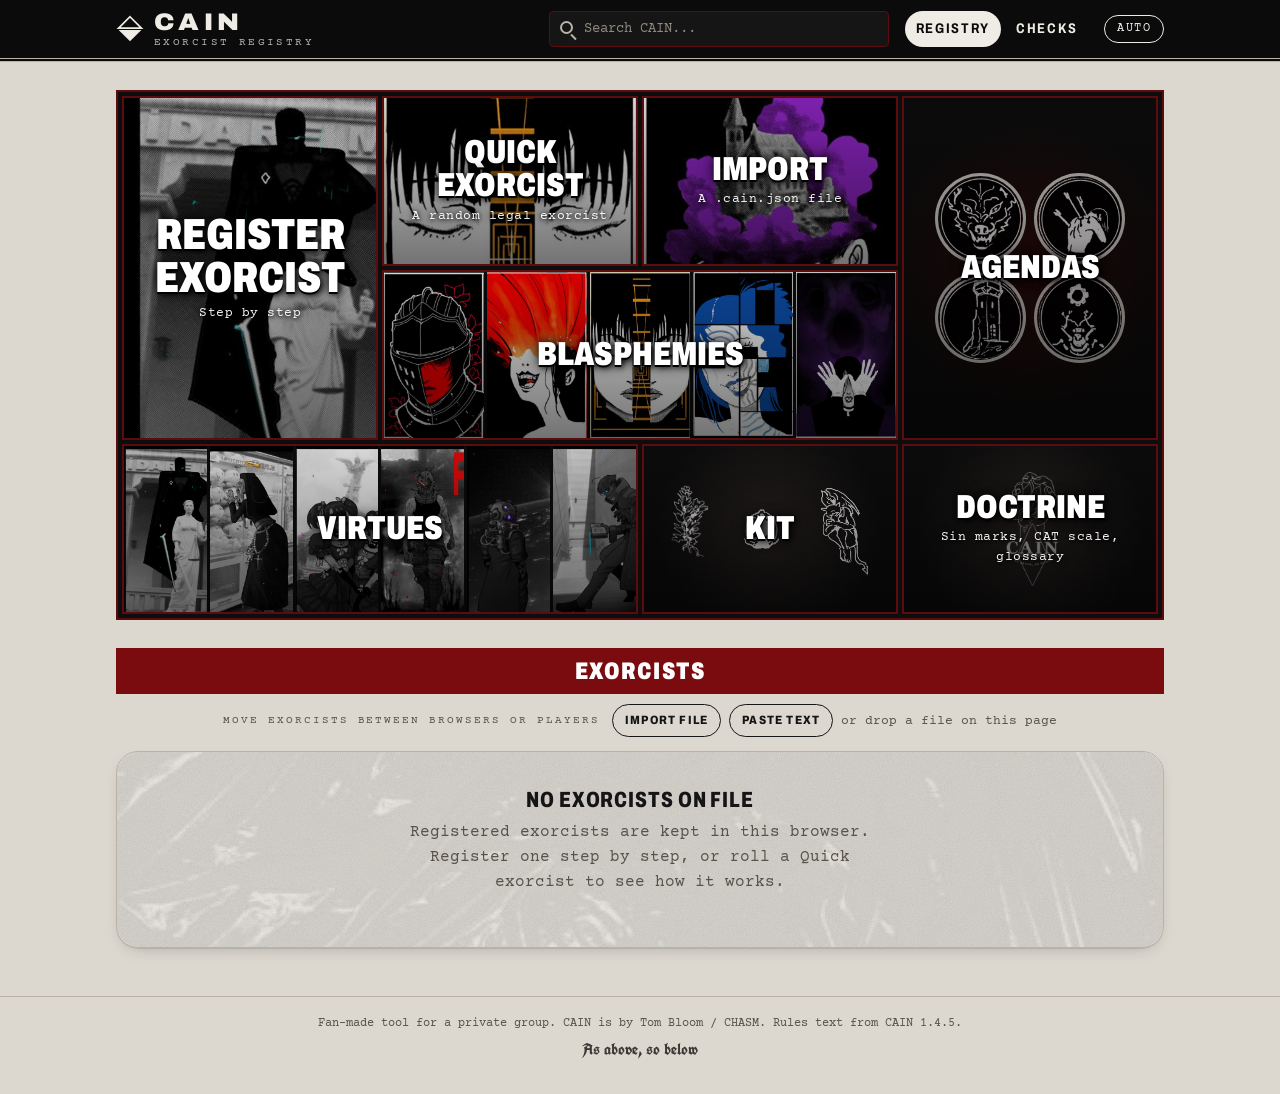
==== commit b7ba7153: "Site search, themed edge decorations, single-line fan borders The Doctrine link in the top bar becom" ====
--- a/index.html
+++ b/index.html
@@ -25,9 +25,9 @@
 				<span class="brand-sub">Exorcist Registry</span>
 			</span>
 		</a>
+		<div class="site-search" id="site-search"></div>
 		<nav class="nav" aria-label="Main">
 			<a href="#/" data-route="registry">Registry</a>
-			<a href="#/doctrine" data-route="doctrine">Doctrine</a>
 			<a href="tests/rules-test.html">Checks</a>
 		</nav>
 		<button class="theme-toggle" type="button" id="theme-toggle" aria-label="Switch theme">
@@ -67,5 +67,6 @@
 <script src="js/fx.js"></script>
 <script src="js/app.js"></script>
 <script src="js/viewer.js"></script>
+<script src="js/search.js"></script>
 </body>
 </html>
--- a/css/main.css
+++ b/css/main.css
@@ -2767,6 +2767,170 @@
 
 .rules-spread-text { font-size: 15px; line-height: 1.65; }
 
+/* Search box in the top bar, with a dropdown of results. */
+.site-search { position: relative; margin-left: auto; width: min(340px, 40vw); }
+
+.site-search-input {
+	width: 100%;
+	height: 36px;
+	padding: 0 12px 0 34px;
+	border: 1.5px solid #5c0b0e;
+	border-radius: 4px;
+	background: #151515;
+	color: #efece5;
+	font: inherit;
+	font-size: 14px;
+}
+
+.site-search-input::placeholder { color: #8f8a80; }
+
+.site-search-input:focus { outline: none; border-color: #e8141c; box-shadow: 0 0 0 2px rgba(232, 20, 28, 0.25); }
+
+.site-search-icon {
+	position: absolute;
+	left: 11px;
+	top: 50%;
+	width: 13px;
+	height: 13px;
+	margin-top: -8px;
+	border: 2px solid #b9b4a8;
+	border-radius: 50%;
+	pointer-events: none;
+}
+
+.site-search-icon::after { content: ""; position: absolute; right: -6px; bottom: -6px; width: 7px; height: 2px; background: #b9b4a8; transform: rotate(45deg); }
+
+.site-search-list {
+	position: absolute;
+	top: calc(100% + 2px);
+	right: 0;
+	z-index: 50;
+	width: max(100%, 380px);
+	max-height: 70vh;
+	overflow-y: auto;
+	margin: 0;
+	padding: 0;
+	list-style: none;
+	background: #1a1a1a;
+	border: 1.5px solid #5c0b0e;
+	box-shadow: 0 14px 30px rgba(0, 0, 0, 0.6);
+}
+
+.ss-row { display: flex; align-items: center; gap: 12px; padding: 6px 10px; cursor: pointer; color: #e6e3db; border-bottom: 1px solid #262626; }
+
+.ss-row.active { background: #3a2a24; }
+
+.ss-pic { flex: none; width: 40px; height: 40px; border: 1px solid #5c0b0e; background: #0d0d0d; overflow: hidden; display: flex; align-items: center; justify-content: center; }
+
+.ss-pic img { width: 100%; height: 100%; object-fit: cover; object-position: center 22%; }
+
+.ss-pic.ink { background: #e9e6df; }
+
+.ss-pic.ink img { object-fit: contain; }
+
+.ss-pic-text { color: #c9a040; font-size: 18px; font-weight: 700; }
+
+.ss-text { display: flex; flex-direction: column; min-width: 0; }
+
+.ss-name { font-size: 14px; white-space: nowrap; overflow: hidden; text-overflow: ellipsis; }
+
+.ss-name mark { background: none; color: #f0b232; font-weight: 800; }
+
+.ss-kind { font-size: 10.5px; letter-spacing: 0.08em; text-transform: uppercase; color: #8f8a80; white-space: nowrap; overflow: hidden; text-overflow: ellipsis; }
+
+.ss-all { border-top: 1.5px solid #5c0b0e; border-bottom: 0; }
+
+@media (max-width: 760px) {
+	.site-search { order: 4; width: 100%; margin-left: 0; }
+	.site-search-list { width: 100%; }
+}
+
+/* Edges: decorated strips down both sides of wide screens, themed per page. */
+.edge { display: none; }
+
+@media (min-width: 1560px) {
+	.edge {
+		display: block;
+		position: fixed;
+		top: 64px;
+		bottom: 0;
+		z-index: 0;
+		width: min(200px, calc((100vw - 1440px) / 2 - 16px));
+		pointer-events: none;
+		overflow: hidden;
+		-webkit-mask: linear-gradient(transparent, #000 12%, #000 85%, transparent);
+		mask: linear-gradient(transparent, #000 12%, #000 85%, transparent);
+	}
+
+	.edge-left { left: 8px; }
+
+	.edge-right { right: 8px; transform: scaleX(-1); }
+
+	.edge::before, .edge::after { content: ""; position: absolute; inset: 0; }
+}
+
+/* Gothic columns, with fog drifting past: home, registration, the Doctrine
+   hub, the CAT scale and glossary, and the virtues' gallery. */
+.edge::before {
+	background:
+		url("data:image/svg+xml,%3Csvg xmlns='http://www.w3.org/2000/svg' width='110' height='90'%3E%3Cg fill='none' stroke='%23999' stroke-opacity='.45' stroke-width='2'%3E%3Cpath d='M8 88H102M14 80H96L84 56H26Z'/%3E%3Cpath d='M26 56Q55 6 84 56M40 56Q55 28 70 56'/%3E%3Cpath d='M55 6V0'/%3E%3C/g%3E%3C/svg%3E") center 0 / 110px 90px no-repeat,
+		url("data:image/svg+xml,%3Csvg xmlns='http://www.w3.org/2000/svg' width='110' height='160'%3E%3Cg fill='none' stroke='%23999' stroke-opacity='.4'%3E%3Cpath stroke-width='2' d='M26 0V160M84 0V160'/%3E%3Cpath d='M38 0V160M50 0V160M60 0V160M72 0V160'/%3E%3Cpath stroke-width='2' d='M26 150Q55 118 84 150'/%3E%3C/g%3E%3C/svg%3E") center 88px / 110px 160px repeat-y;
+}
+
+.edge::after {
+	background: radial-gradient(ellipse 120px 60px at 50% 50%, rgba(160, 150, 140, 0.12), transparent 70%) 0 0 / 100% 340px;
+	animation: fog 26s linear infinite;
+}
+
+@keyframes fog { from { background-position: 0 0; } to { background-position: 0 -340px; } }
+
+/* Agendas: ball chains that sway, like the tags hang from. */
+body[data-page="doctrine:agendas"] .edge::before {
+	background: url("data:image/svg+xml,%3Csvg xmlns='http://www.w3.org/2000/svg' width='60' height='16'%3E%3Ccircle cx='30' cy='8' r='5' fill='%23aaa' fill-opacity='.5'/%3E%3Cpath d='M30 13V19' stroke='%23aaa' stroke-opacity='.5' stroke-width='2'/%3E%3C/svg%3E") 50% 0 / 60px 16px repeat-y,
+		url("data:image/svg+xml,%3Csvg xmlns='http://www.w3.org/2000/svg' width='60' height='16'%3E%3Ccircle cx='30' cy='8' r='4' fill='%23aaa' fill-opacity='.3'/%3E%3C/svg%3E") 15% 6px / 60px 16px repeat-y;
+	transform-origin: 50% 0;
+	animation: chain-sway 7s ease-in-out infinite;
+}
+
+body[data-page="doctrine:agendas"] .edge::after { animation: none; background: none; }
+
+@keyframes chain-sway { 0%, 100% { transform: rotate(0.6deg); } 50% { transform: rotate(-0.6deg); } }
+
+/* Blasphemies and the exorcist sheet: thorny vines creeping upward. */
+body[data-page="doctrine:blasphemies"] .edge::before, body[data-page^="sheet"] .edge::before {
+	background: url("data:image/svg+xml,%3Csvg xmlns='http://www.w3.org/2000/svg' width='120' height='240'%3E%3Cg fill='none' stroke='%237a1418' stroke-width='3' stroke-linecap='round'%3E%3Cpath d='M60 0C20 60 100 120 60 180S20 240 60 240'/%3E%3Cpath stroke-width='2' d='M50 40C30 30 20 40 14 52M72 100C92 92 104 100 108 114M48 160C28 150 18 160 12 172M74 214C92 206 102 214 106 226'/%3E%3C/g%3E%3Cg fill='%237a1418'%3E%3Cpath d='M38 30l-12-6 9 11zM80 72l12-7-9 12zM44 128l-13-4 10 9zM78 190l12-6-9 11zM64 12l7-11-2 13zM56 150l-8-10 2 13z'/%3E%3C/g%3E%3C/svg%3E") 50% 0 / 120px 240px repeat-y;
+	opacity: 0.75;
+	animation: creep 40s linear infinite;
+}
+
+body[data-page="doctrine:blasphemies"] .edge::after, body[data-page^="sheet"] .edge::after {
+	background: radial-gradient(circle, rgba(232, 20, 28, 0.35) 1.5px, transparent 2.5px) 30% 0 / 60px 200px;
+	animation: creep 18s linear infinite;
+}
+
+@keyframes creep { from { background-position-y: 0; } to { background-position-y: -480px; } }
+
+/* Sin marks: red veins that pulse like a heartbeat. */
+body[data-page="doctrine:sinmarks"] .edge::before {
+	background: url("data:image/svg+xml,%3Csvg xmlns='http://www.w3.org/2000/svg' width='120' height='260'%3E%3Cg fill='none' stroke='%23a3161b' stroke-linecap='round'%3E%3Cpath stroke-width='3' d='M70 0C50 50 80 90 60 140S70 220 66 260'/%3E%3Cpath stroke-width='1.6' d='M64 40C40 50 30 70 18 74M66 110C90 116 100 132 112 132M62 170C40 180 34 200 20 204M66 224C86 230 96 246 108 248'/%3E%3Cpath stroke-width='1' d='M30 62L14 58M98 126L110 118M34 196L18 192'/%3E%3C/g%3E%3C/svg%3E") 50% 0 / 120px 260px repeat-y;
+	animation: pulse 2.4s ease-in-out infinite;
+}
+
+body[data-page="doctrine:sinmarks"] .edge::after { animation: none; background: none; }
+
+@keyframes pulse { 0%, 100% { opacity: 0.45; } 12% { opacity: 0.9; } 24% { opacity: 0.55; } 36% { opacity: 0.85; } }
+
+/* Kit: a quartermaster's pegboard, with a hook or two swinging. */
+body[data-page="doctrine:kit"] .edge::before {
+	background: radial-gradient(circle, rgba(150, 145, 135, 0.35) 3px, transparent 3.5px) 0 0 / 26px 26px;
+}
+
+body[data-page="doctrine:kit"] .edge::after {
+	background: url("data:image/svg+xml,%3Csvg xmlns='http://www.w3.org/2000/svg' width='120' height='300'%3E%3Cg fill='none' stroke='%23aaa' stroke-opacity='.55' stroke-width='2.5'%3E%3Cpath d='M40 30V60Q40 74 52 74'/%3E%3Cpath d='M86 170V196Q86 210 74 210'/%3E%3C/g%3E%3Cg fill='%23d9d4c5' fill-opacity='.35'%3E%3Cpath d='M44 78h30v40h-30z'/%3E%3Cpath d='M56 214h26v34h-26z'/%3E%3C/g%3E%3C/svg%3E") 50% 0 / 120px 300px repeat-y;
+	transform-origin: 50% 0;
+	animation: chain-sway 6s ease-in-out infinite;
+}
+
 /* Doctrine atmosphere and layouts */
 /* Slow background art and drifting embers (js/fx.js), Doctrine pages only. */
 .fx-bg, .fx-motes { position: fixed; pointer-events: none; z-index: 0; }
@@ -2783,7 +2947,9 @@
 
 body:not([data-page^="doctrine"]) .fx-bg, body:not([data-page^="doctrine"]) .fx-motes { display: none; }
 
-#app, .masthead, .footer { position: relative; z-index: 1; }
+#app, .footer { position: relative; z-index: 1; }
+
+.masthead { position: relative; z-index: 30; }
 
 body[data-page="doctrine"] .fx-bg { background-image: url("../img/sheet/emblem.png"); }
 body[data-page="doctrine:agendas"] .fx-bg { background-image: url("../img/sheet/daggers.png"); background-size: auto 120vh; }
@@ -3311,7 +3477,7 @@
 .src-harpocrates { --fan-ring: #e8141c; --fan-ink: #ff4a4f; --fan-label: "Fan-made \00b7 Harpocrates"; --fan-glow: transparent; }
 
 .fan-made:is(.src-ishmael, .src-harpocrates) {
-	box-shadow: 0 0 0 2px var(--fan-ring), 0 0 0 5px #0d0d0d, 0 0 0 6px var(--fan-ring), 0 0 16px 4px var(--fan-glow), var(--shadow) !important;
+	box-shadow: 0 0 0 2px var(--fan-ring), 0 0 16px 4px var(--fan-glow), var(--shadow) !important;
 }
 
 .card.fan-made::before,
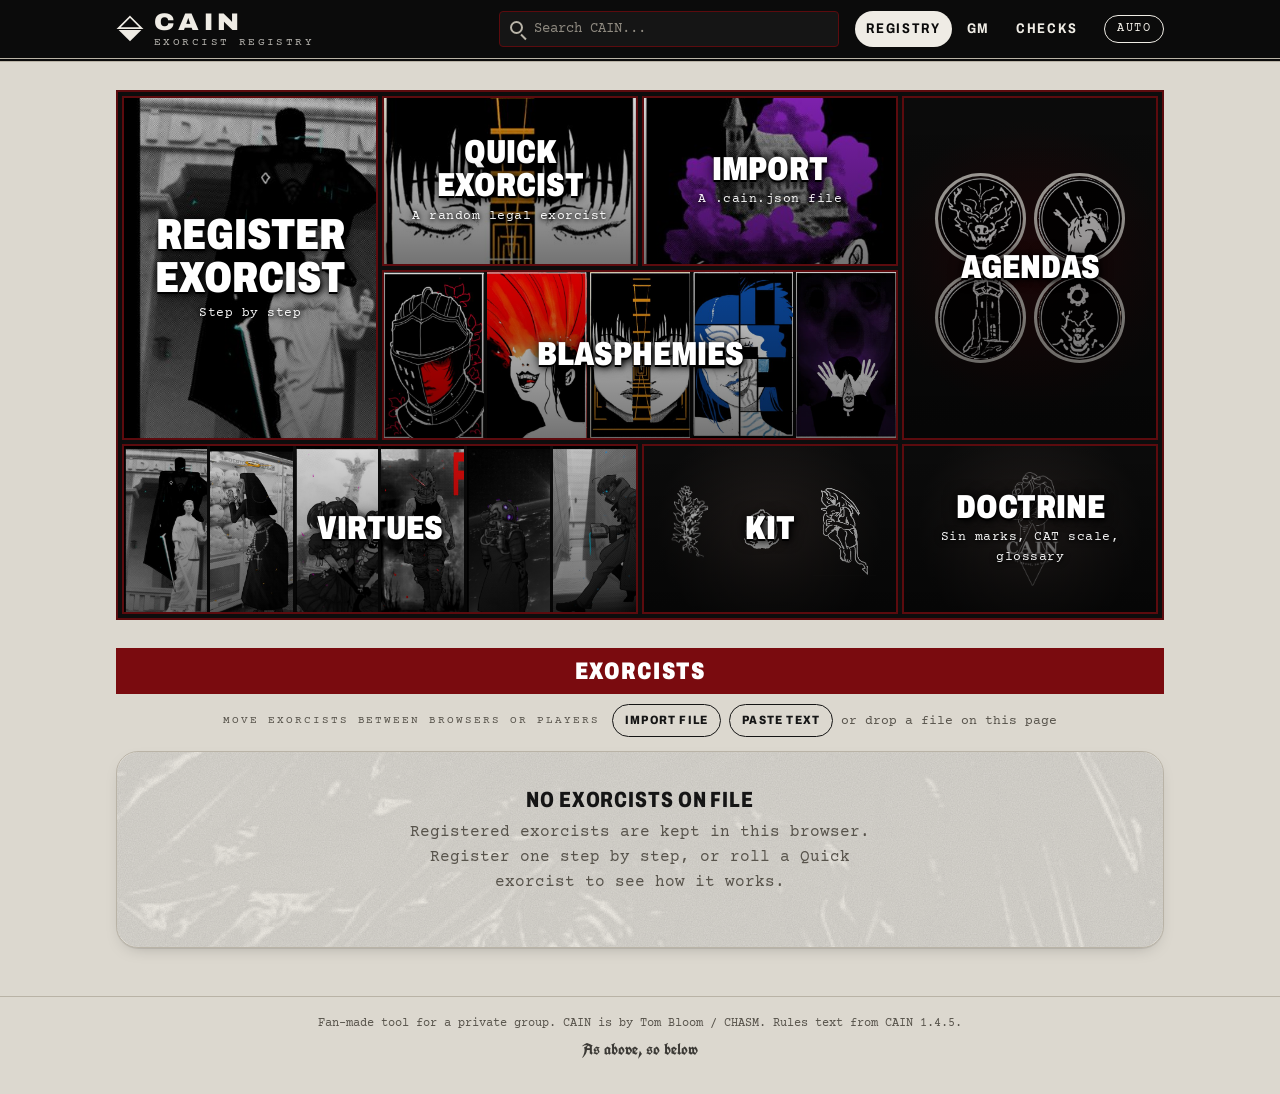
==== commit d283416d: "GM desk, Games for Freaks 4 quirks, Wave burst cap, kit scrip on the sheet - GM desk (#/gm): chosen " ====
--- a/index.html
+++ b/index.html
@@ -28,6 +28,7 @@
 		<div class="site-search" id="site-search"></div>
 		<nav class="nav" aria-label="Main">
 			<a href="#/" data-route="registry">Registry</a>
+			<a href="#/gm" data-route="gm" title="The Admin's desk: tension, pressure and the party at a glance">GM</a>
 			<a href="tests/rules-test.html">Checks</a>
 		</nav>
 		<button class="theme-toggle" type="button" id="theme-toggle" aria-label="Switch theme">
@@ -50,8 +51,11 @@
 <script src="data/sinmarks.js"></script>
 <script src="data/kit.js"></script>
 <script src="data/virtues.js"></script>
+<script src="data/gff3.js"></script>
+<script src="data/gff4.js"></script>
 <script src="data/ishmael.js"></script>
 <script src="data/harpocrates.js"></script>
+<script src="data/order.js"></script>
 <script src="data/prompts.js"></script>
 <script src="js/rules.js"></script>
 <script src="js/hunt.js"></script>
@@ -65,6 +69,7 @@
 <script src="js/actions.js"></script>
 <script src="js/registration.js"></script>
 <script src="js/fx.js"></script>
+<script src="js/gm.js"></script>
 <script src="js/app.js"></script>
 <script src="js/viewer.js"></script>
 <script src="js/search.js"></script>
--- a/css/main.css
+++ b/css/main.css
@@ -1747,6 +1747,18 @@
 .blas-head { display: flex; align-items: center; gap: 10px; flex-wrap: wrap; margin-bottom: 10px; }
 
 .blas-head .mini-btn { margin-left: auto; }
+/* Extra blasphemies: the cost tag on each extra, and the running total. */
+.blas-cost-row { display: flex; align-items: center; gap: 8px; flex-wrap: wrap; margin: -4px 0 10px; }
+.blas-cost-row .mini-btn[aria-pressed="true"] { background: var(--ink); color: var(--paper); border-color: var(--ink); }
+.blas-cost { font-family: var(--font-type); font-size: 0.85rem; margin: 4px 0 8px; padding: 6px 10px; border-left: 3px solid var(--ink); background: var(--paper-2); }
+.blas-cost-card { margin: 6px 0 14px; }
+.pick-detail-wrap > .pick-detail + .pick-detail { margin-top: 14px; }
+/* Quirks (Games for Freaks 4): an alternate passive, marked with a dashed rule. */
+.quirk-block { border-left: 3px dashed var(--blas, var(--ink)); padding-left: 12px; }
+.quirk-note { margin: 2px 0 6px; font-style: italic; }
+.quirk-row { display: flex; align-items: center; gap: 10px; flex-wrap: wrap; margin: 6px 0 12px; }
+.quirk-row .select { max-width: 340px; }
+.spread-quirks { margin-top: 24px; display: grid; gap: 14px; }
 
 .power-grid { display: grid; gap: 10px; }
 
@@ -3453,6 +3465,8 @@
 	line-height: 1.5;
 	white-space: normal;
 }
+
+.book-badge { display: inline-block; margin: 4px 0; padding: 1px 8px; border: 1px solid var(--line); border-radius: 4px; font-family: var(--font-typewriter); font-size: 10.5px; letter-spacing: 0.06em; text-transform: uppercase; color: var(--muted); }
 
 .fan-made { position: relative; }
 
@@ -3675,6 +3689,13 @@
 	padding-left: 34px;
 }
 
+.agenda-look.paper-pink {
+	--paper: #f1b8ef;
+	--paper-2: #e6a3e3;
+	--muted: #5c3358;
+	--line: #c07dbc;
+}
+
 .agenda-look.paper-stamp {
 	--paper: #f4f2ec;
 	border-radius: 6px;
@@ -3849,6 +3870,87 @@
 	.sheet-sin .mark-list { display: grid; grid-template-columns: repeat(auto-fill, minmax(330px, 1fr)); gap: 12px; align-items: start; }
 
 	.sheet-sin .mark-list .mark-box { margin: 0; }
+}
+
+/* GM desk: the chosen exorcist on the page, the table and the hunt in a dock. */
+.gm-page { padding-bottom: 190px; }
+.gm-sheet { border: 2px solid var(--ink); border-radius: var(--radius); background: var(--paper); box-shadow: var(--shadow); padding: 18px 20px 20px; margin-bottom: 16px; }
+.gm-sheet-head { display: flex; justify-content: space-between; align-items: flex-end; gap: 12px; flex-wrap: wrap; border-bottom: 2px solid var(--ink); padding-bottom: 10px; margin-bottom: 14px; }
+.gm-sheet-name { font-family: var(--font-head); font-size: 2rem; text-transform: uppercase; margin: 2px 0 0; display: flex; gap: 10px; align-items: center; flex-wrap: wrap; }
+.gm-tracks { display: grid; grid-template-columns: repeat(auto-fit, minmax(240px, 1fr)); gap: 14px 22px; margin-bottom: 14px; }
+.gm-track-head { display: flex; gap: 8px; align-items: baseline; font-family: var(--font-type); }
+.gm-track-label { font-weight: 700; text-transform: uppercase; letter-spacing: 0.06em; }
+.gm-track-value { color: var(--stamp); font-weight: 700; }
+.gm-track-row { display: flex; align-items: center; gap: 6px; margin-top: 4px; }
+.gm-pips { display: flex; flex-wrap: wrap; gap: 4px; }
+.gm-pip { width: 20px; height: 20px; border-radius: 50%; border: 2px solid var(--ink); background: var(--paper); padding: 0; cursor: pointer; }
+.gm-pip.on { background: var(--ink); }
+.t-stress .gm-pip.on, .t-injury .gm-pip.on, .t-sin .gm-pip.on { background: var(--stamp); border-color: var(--stamp); }
+.gm-pip.over { border-style: dashed; }
+.gm-pip:focus-visible, .gm-seg:focus-visible, .gm-dcard:focus-visible { outline: 3px solid var(--accent); outline-offset: 2px; }
+.gm-step { width: 24px; height: 24px; border: 1px solid var(--line-strong); border-radius: 50%; background: transparent; color: var(--ink); cursor: pointer; font-family: var(--font-type); line-height: 1; padding: 0; }
+.gm-step:disabled { opacity: 0.35; cursor: default; }
+.gm-cols { display: grid; grid-template-columns: minmax(0, 1fr) minmax(0, 1.4fr); gap: 20px; }
+@media (max-width: 820px) { .gm-cols { grid-template-columns: minmax(0, 1fr); } }
+.gm-sheet .add-row .input { min-width: 0; flex: 1 1 120px; }
+.gm-dock-inner > * { min-width: 0; }
+.gm-label { font-family: var(--font-type); font-size: 0.72rem; letter-spacing: 0.16em; text-transform: uppercase; color: var(--muted); margin: 10px 0 6px; }
+.gm-hooks { list-style: none; padding: 0; margin: 0 0 8px; }
+.gm-hooks li { display: flex; align-items: center; gap: 10px; flex-wrap: wrap; padding: 6px 0; border-bottom: 1px dashed var(--line); }
+.gm-hook-name { font-family: var(--font-type); font-weight: 700; flex: 1 1 120px; }
+.gm-loadout { list-style: none; padding: 0; margin: 0; display: grid; grid-template-columns: repeat(auto-fill, minmax(230px, 1fr)); gap: 6px; }
+.gm-item { display: flex; align-items: center; gap: 8px; border: 1px solid var(--line); border-radius: var(--radius-sm); padding: 7px 8px 7px 10px; background: var(--paper-2); }
+.gm-item-name { font-family: var(--font-head); font-weight: 700; text-transform: uppercase; font-size: 0.85rem; }
+.gm-item-meta { font-family: var(--font-type); font-size: 0.7rem; color: var(--muted); flex: 1; }
+.gm-info { margin-left: auto; flex: none; width: 22px; height: 22px; border-radius: 50%; border: 1.5px solid var(--muted); background: transparent; color: var(--muted); font-family: Georgia, serif; font-style: italic; font-weight: 700; cursor: pointer; padding: 0; line-height: 1; }
+.gm-info:hover, .gm-info:focus-visible { border-color: var(--ink); color: var(--ink); }
+.gm-notes { margin: 0 0 16px; }
+.gm-notes summary { display: inline-block; cursor: pointer; font-family: var(--font-type); font-weight: 700; text-transform: uppercase; letter-spacing: 0.08em; background: var(--ink); color: var(--paper); padding: 6px 14px; border-radius: 3px; }
+.gm-notes textarea { margin-top: 8px; width: 100%; }
+.gm-add-list { list-style: none; padding: 0; margin: 8px 0; display: grid; grid-template-columns: repeat(auto-fill, minmax(220px, 1fr)); gap: 6px; }
+.gm-flash { font-family: var(--font-type); padding: 6px 12px; border-left: 4px solid var(--stamp); background: var(--paper-2); margin: 4px 0 10px; }
+
+/* The dock */
+.gm-dock { position: fixed; left: 0; right: 0; bottom: 0; z-index: 25; background: var(--bg); border-top: 3px solid var(--ink); box-shadow: 0 -6px 18px rgba(0, 0, 0, 0.25); }
+.gm-dock-inner { max-width: 1400px; margin: 0 auto; padding: 10px 16px; display: flex; align-items: stretch; gap: 14px; }
+.gm-dock .gm-flash { max-width: 1400px; margin: 0 auto 8px; box-sizing: border-box; width: calc(100% - 32px); }
+.gm-dock-party { display: flex; gap: 8px; overflow-x: auto; flex: 1 1 auto; padding: 4px 2px 2px; }
+.gm-dcard { --dc: #141414; flex: none; width: 190px; display: flex; flex-direction: column; text-align: left; border: 2px solid var(--dc); border-radius: 4px; background: var(--paper); color: var(--ink); padding: 0; cursor: pointer; overflow: hidden; font: inherit; }
+.gm-dcard.on { box-shadow: 0 0 0 3px var(--ink), 0 4px 12px rgba(0, 0, 0, 0.3); }
+.gm-dcard.dead { opacity: 0.6; }
+.gm-dcard { position: relative; }
+.gm-dpick { flex: 1; display: flex; flex-direction: column; width: 100%; text-align: left; background: none; border: 0; padding: 0; font: inherit; color: inherit; cursor: pointer; }
+.gm-dpick:focus-visible, .gm-dsheet:focus-visible { outline: 3px solid var(--accent); outline-offset: -3px; }
+.gm-dcard .gm-dname { padding-right: 56px; }
+.gm-dsheet { position: absolute; top: 3px; right: 4px; z-index: 1; font-family: var(--font-type); font-size: 0.62rem; font-weight: 700; text-transform: uppercase; letter-spacing: 0.06em; color: #fff; border: 1px solid rgba(255, 255, 255, 0.75); border-radius: 3px; padding: 1px 6px; text-decoration: none; }
+.gm-dsheet:hover { background: #fff; color: var(--dc); }
+.gm-sheet-name a { color: inherit; text-decoration: none; }
+.gm-sheet-name a:hover { text-decoration: underline; }
+.gm-dname { background: var(--dc); color: #fff; font-family: var(--font-head); font-weight: 700; font-size: 0.82rem; text-transform: uppercase; padding: 4px 8px; white-space: nowrap; overflow: hidden; text-overflow: ellipsis; }
+.gm-dstats { display: grid; grid-template-columns: repeat(3, 1fr); gap: 2px 6px; padding: 6px 8px; font-family: var(--font-type); font-size: 0.74rem; font-weight: 700; }
+.gm-dstat { white-space: nowrap; }
+.gm-dstat.warn { color: var(--stamp); }
+.gm-dabbr { font-size: 0.6rem; color: var(--muted); margin-right: 3px; letter-spacing: 0.06em; font-weight: 400; }
+.gm-dadd { width: 76px; align-items: center; justify-content: center; border-style: dashed; border-color: var(--line-strong); color: var(--muted); font-family: var(--font-type); text-transform: uppercase; font-size: 0.7rem; gap: 2px; }
+.gm-dplus { font-size: 1.6rem; line-height: 1; }
+.gm-hunt { flex: none; display: flex; flex-direction: column; gap: 6px; padding-left: 14px; border-left: 2px solid var(--line-strong); }
+.gm-talisman { display: flex; align-items: center; justify-content: space-between; gap: 10px; }
+.gm-talisman-name { font-family: var(--font-type); font-weight: 700; text-transform: uppercase; font-size: 0.74rem; letter-spacing: 0.08em; min-width: 104px; }
+.gm-talisman-value { color: var(--muted); font-weight: 400; }
+.gm-segs { display: inline-flex; gap: 4px; }
+.gm-seg { width: 18px; height: 24px; border: 2px solid var(--ink); background: var(--paper); border-radius: 2px; cursor: pointer; padding: 0; position: relative; }
+.gm-seg.small { width: 16px; height: 20px; }
+.gm-seg.on { background: var(--ink); }
+.gm-seg.on::after { content: ""; position: absolute; left: 50%; top: -3px; bottom: -3px; width: 2px; background: var(--paper); transform: translateX(-50%) rotate(28deg); }
+.gm-pressure .gm-seg.on { background: var(--stamp); border-color: var(--stamp); }
+.gm-pressure .gm-seg:last-child { border-style: double; border-width: 4px; }
+.gm-hunt-btns { display: flex; gap: 4px; }
+.gm-hunt-btn { flex: 1; font-family: var(--font-type); font-weight: 700; font-size: 0.68rem; text-transform: uppercase; letter-spacing: 0.04em; border: 1.5px solid var(--ink); background: var(--paper); color: var(--ink); border-radius: 3px; padding: 5px 6px; cursor: pointer; }
+.gm-hunt-btn.primary { background: var(--stamp); border-color: var(--stamp); color: var(--paper); }
+@media (max-width: 760px) {
+	.gm-dock-inner { flex-direction: column; gap: 8px; padding: 8px 12px; }
+	.gm-hunt { border-left: 0; padding-left: 0; border-top: 1px solid var(--line); padding-top: 6px; }
+	.gm-page { padding-bottom: 300px; }
 }
 
 @media print {
